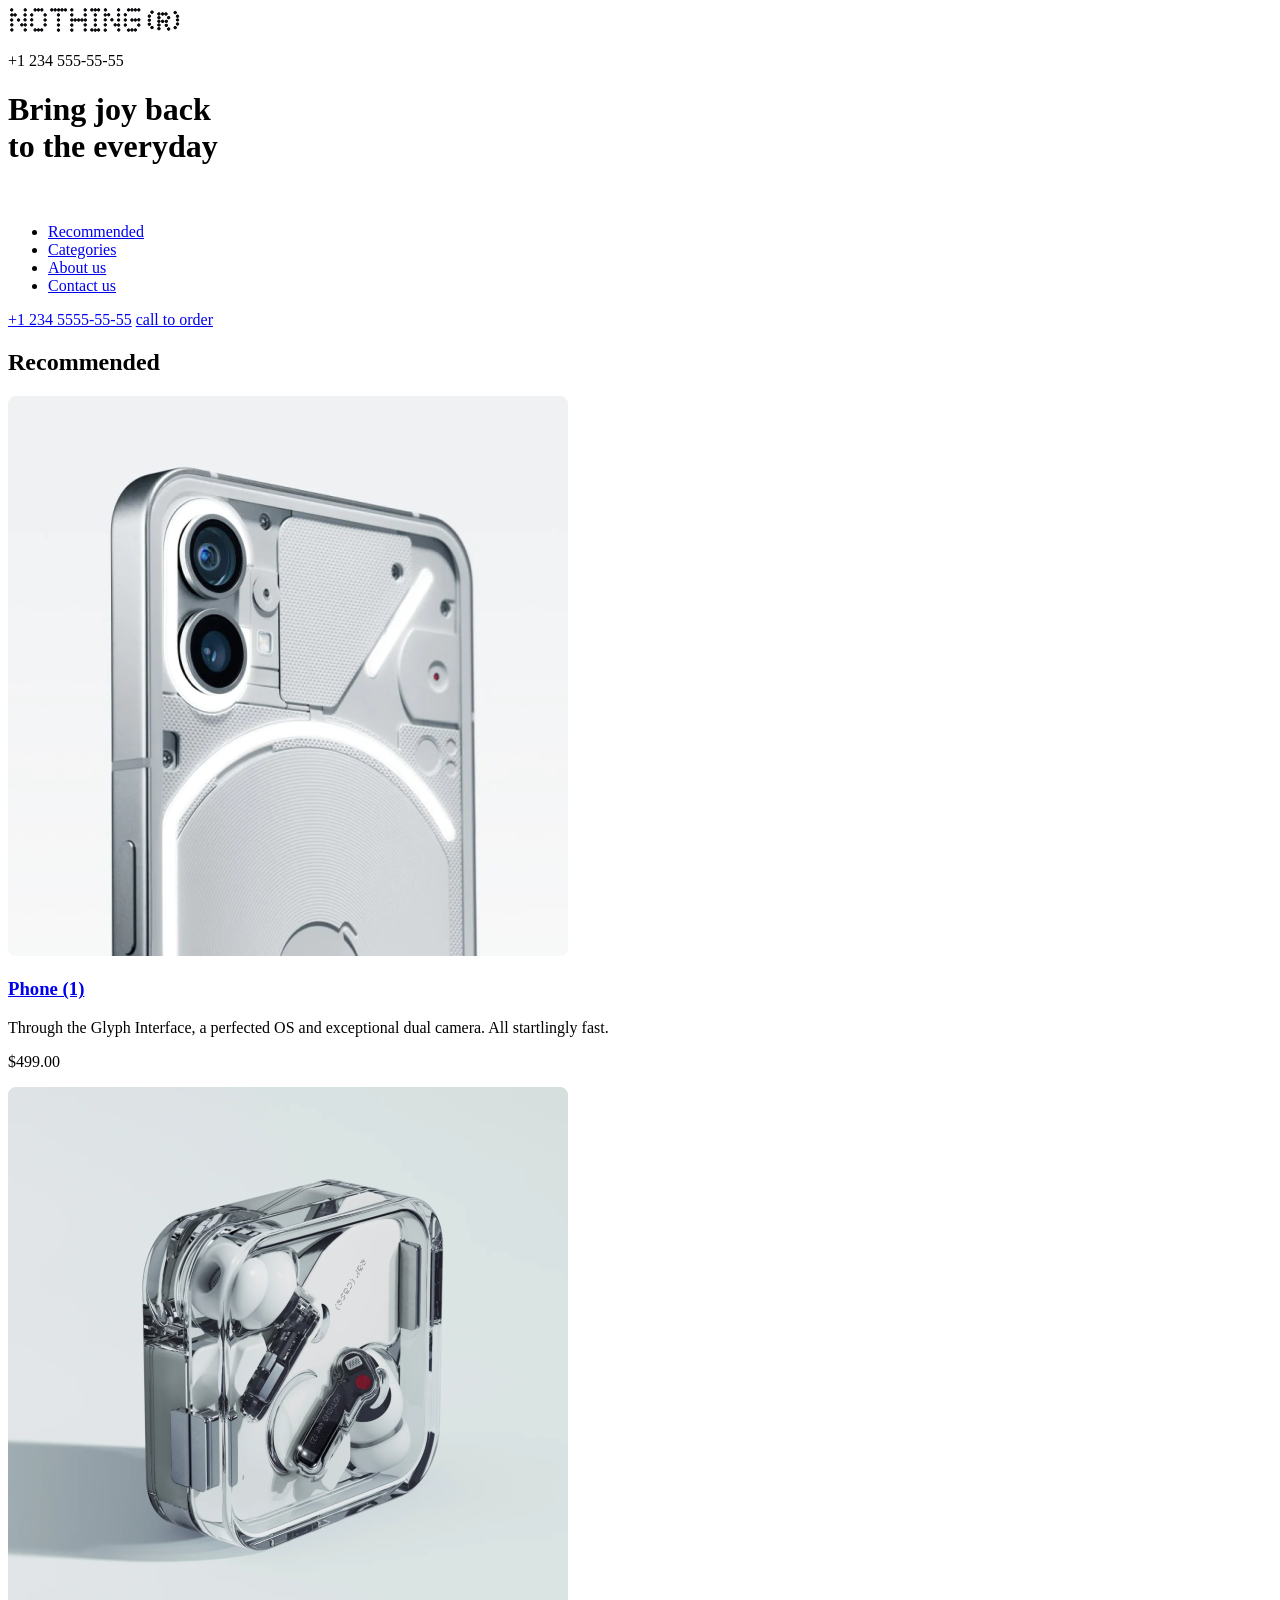
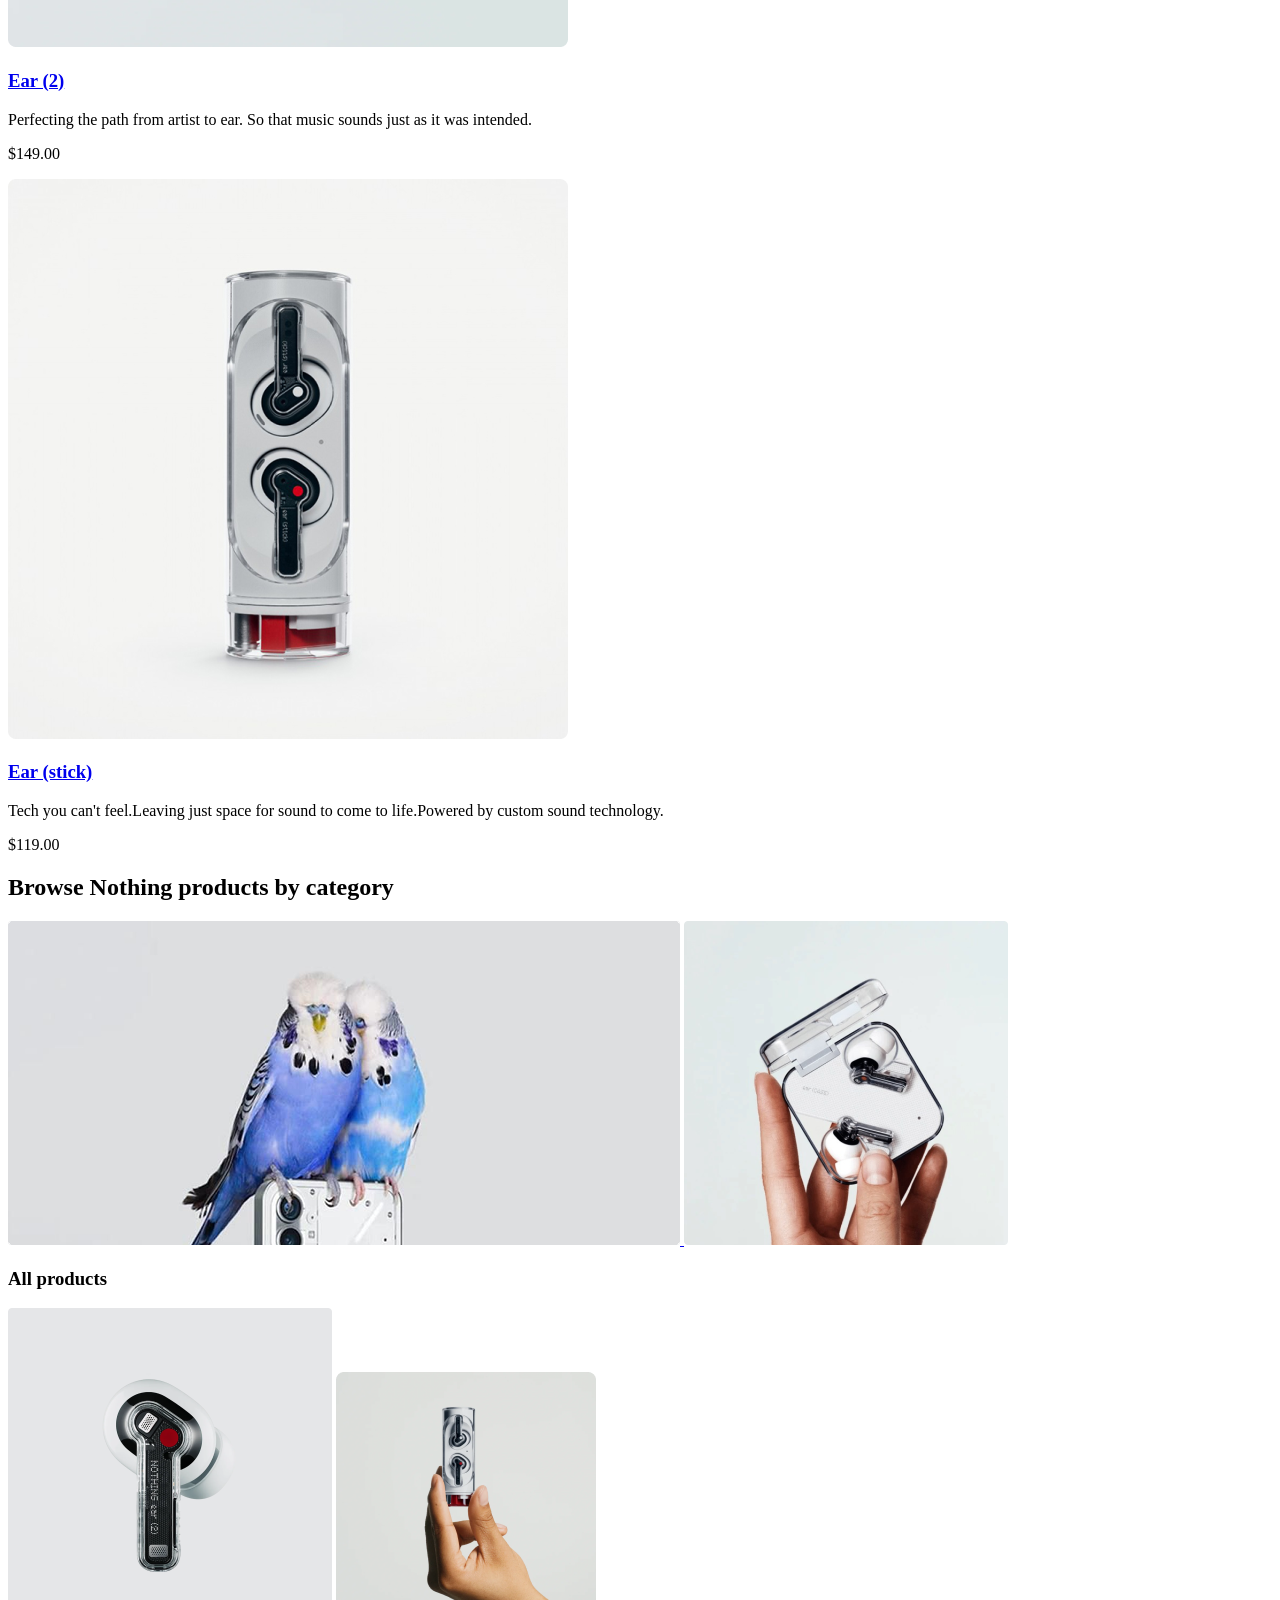
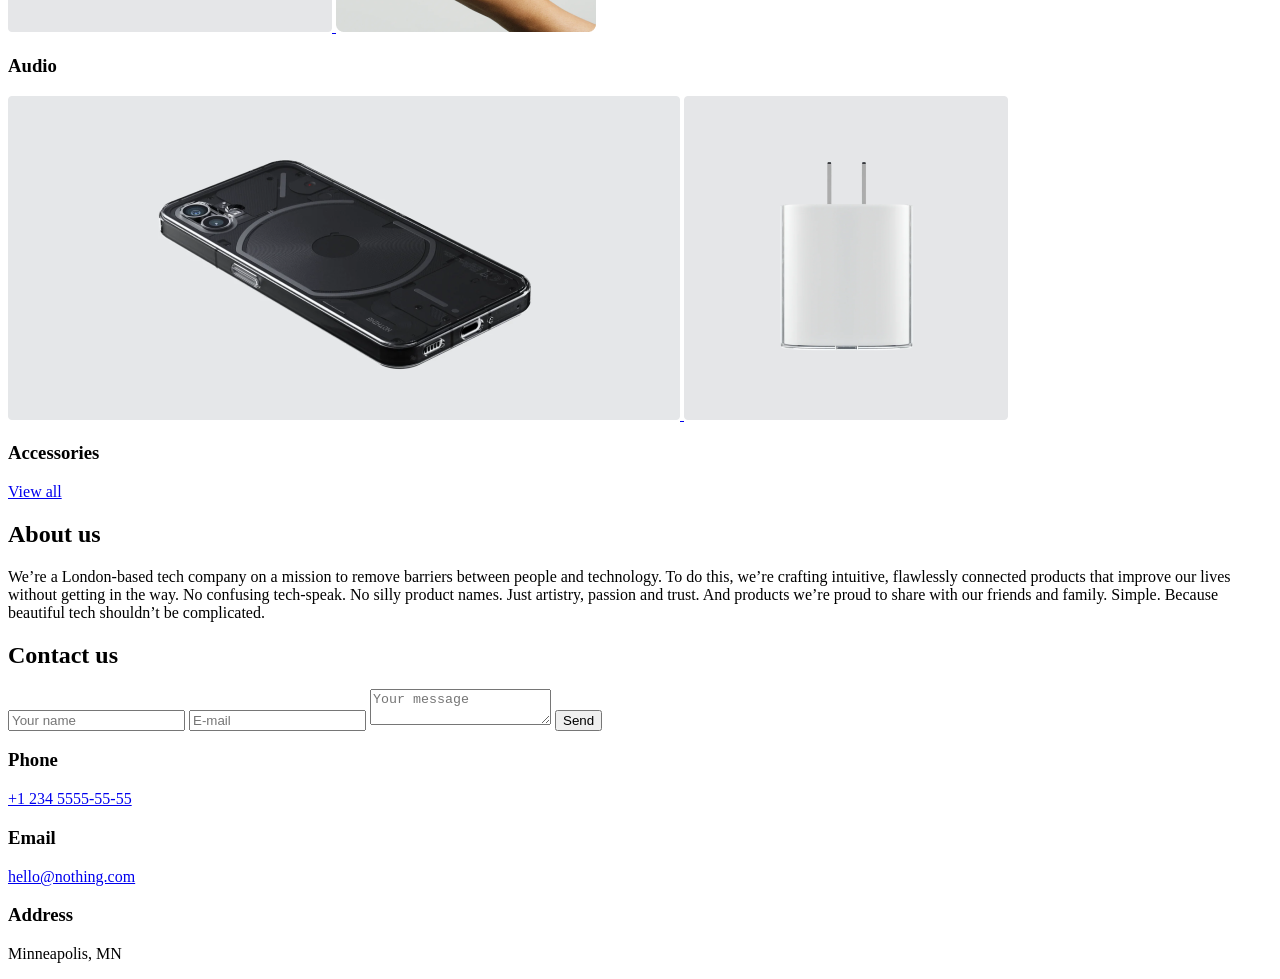
==== src/index.html @ 920467a6 "added task solution" ====
<!doctype html>
<html lang="en" class="page">
  <head>
    <meta charset="UTF-8" />
    <meta name="viewport" content="width=device-width, initial-scale=1.0" />
    <title>Nothing</title>

    <link rel="shortcut icon" href="./images/icons/favicon-nothing.png" type="image/x-icon" />
    <link rel="preconnect" href="https://fonts.googleapis.com" />
    <link rel="preconnect" href="https://fonts.gstatic.com" />
    <link href="https://fonts.googleapis.com/css2?family=Space+Grotesk:wght@700&family=Space+Mono&display=swap" rel="stylesheet" />

    <link rel="stylesheet" href="./styles/style.scss" />
    <script src="scripts/main.js" defer></script>
  </head>

  <body class="page__body">
    <!-- HEADER -->
    <header class="header">
      <div class="container">
        <div class="header__content">
          <div class="top-bar">
            <a href="#" class="top-bar__logo-link">
              <img src="images/image 4.png" alt="Nothing logo" class="top-bar__logo" />
            </a>

            <div class="top-bar__icons">
              <div class="top-bar__wrap">
                <a href="tel:+12345555555" class="top-bar__wrap--icon icon icon--phone"></a>
                <p class="top-bar__wrap--number">+1 234 555-55-55</p>
              </div>
              <a href="#menu" class="icon icon--menu"></a>
            </div>
          </div>

          <div class="header__bottom">
            <h1 class="header__title">
              Bring joy back
              <br />
              to the everyday
            </h1>
          </div>
        </div>
      </div>
    </header>

    <!-- MENU -->
    <aside class="page__menu menu" id="menu">
      <div class="container">
        <div class="top-bar menu__top">
          <a href="#" class="top-bar__logo-link">
            <img class="top-bar__logo" src="./images/icons/logo.svg" alt="Nothing logo" />
          </a>
          <a href="#" class="icon icon--close"></a>
        </div>

        <div class="menu__bottom">
          <nav class="nav menu__nav">
            <ul class="nav__list">
              <li class="nav__item">
                <a href="#recommended" class="nav__link">Recommended</a>
              </li>
              <li class="nav__item">
                <a href="#categories" class="nav__link">Categories</a>
              </li>
              <li class="nav__item">
                <a href="#about-us" class="nav__link">About us</a>
              </li>
              <li class="nav__item">
                <a href="#contacts" class="nav__link">Contact us</a>
              </li>
            </ul>
          </nav>

          <a href="tel:+12345555555" class="menu__phone-number">+1 234 5555-55-55</a>
          <a href="tel:+12345555555" class="menu__call-to-order">call to order</a>
        </div>
      </div>
    </aside>

    <!-- MAIN -->
    <main class="main">
      <div class="container">
        <div class="main__content">

          <!-- RECOMMENDED -->
          <section class="recommended" id="recommended">
            <h2 class="section-title">Recommended</h2>

            <div class="recommended__products">
              <article class="product recommended__product">
                <img src="./images/products/phone.png" alt="Phone (1)" class="product__photo" />
                <h3 class="product__title"><a href="#">Phone (1)</a></h3>
                <p class="product__category">Through the Glyph Interface, a perfected OS and exceptional dual camera.
                  All startlingly fast.
                </p>
                <p class="product__price">$499.00</p>
              </article>

              <article class="product recommended__product">
                <img src="./images/products/ear.png" alt="Ear (2)" class="product__photo" />
                <h3 class="product__title"><a href="#">Ear (2)</a></h3>
                <p class="product__category">Perfecting the path from artist to ear.
                  So that music sounds just as it was intended.
                </p>
                <p class="product__price">$149.00</p>
              </article>

              <article class="product recommended__product">
                <img src="./images/products/ear-stick.png" alt="Ear (stick)" class="product__photo" />
                <h3 class="product__title"><a href="#">Ear (stick)</a></h3>
                <p class="product__category">Tech you can't feel.Leaving just
                  space for sound to come to life.Powered by custom sound technology.
                </p>
                <p class="product__price">$119.00</p>
              </article>
            </div>
          </section>

          <!-- CATEGORIES -->
          <section class="categories" id="categories">
            <h2 class="section-title">Browse Nothing products by category</h2>

            <div class="categories__wrapper">
              <article class="category">
                <div class="category__photos">
                  <a href="#" class="category__link category__link--wide">
                    <img src="./images/pictured-categories/Image (1).png" alt="All products" class="category__photo" />
                  </a>
                  <a href="#" class="category__link category__link--square">
                    <img src="./images/pictured-categories/all-2.png" alt="All products" class="category__photo" />
                  </a>
                </div>
                <h3 class="category__title">All products</h3>
              </article>

              <article class="category">
                <div class="category__photos">
                  <a href="#" class="category__link category__link--wide">
                    <img src="./images/pictured-categories/audio-1.png" alt="Audio" class="category__photo" />
                  </a>
                  <a href="#" class="category__link category__link--square">
                    <img src="./images/pictured-categories/audio-2-square.png" alt="Audio" class="category__photo" />
                  </a>
                </div>
                <h3 class="category__title">Audio</h3>
              </article>

              <article class="category">
                <div class="category__photos">
                  <a href="#" class="category__link category__link--wide">
                    <img src="./images/pictured-categories/accessories-1.png" alt="Accessories" class="category__photo" />
                  </a>
                  <a href="#" class="category__link category__link--square">
                    <img src="./images/pictured-categories/accessories-2.png" alt="Accessories" class="category__photo" />
                  </a>
                </div>
                <h3 class="category__title">Accessories</h3>
              </article>
            </div>

            <div class="categories__button-wrap">
              <a href="#" class="button categories__button">View all</a>
            </div>

          </section>

        </div>
      </div>
    </main>

    <!-- FOOTER -->
    <footer class="footer">
      <div class="footer__image"></div>

      <div class="footer__content">
        <section class="about-us" id="about-us">
          <h2 class="section-title">About us</h2>
          <p class="about-us__description">
            We’re a London-based tech company on a mission to remove barriers between people and technology.

To do this, we’re crafting intuitive, flawlessly connected products that improve our lives without getting in the way.
No confusing tech-speak. No silly product names. Just artistry, passion and trust. And products we’re proud to share with our friends and family. Simple.

Because beautiful tech shouldn’t be complicated.
          </p>
        </section>

        <section class="contacts" id="contacts">
          <h2 class="section-title">Contact us</h2>

          <div class="contact-us__gridWrapper">
            <form
              class="contact-us__input-form"
              onsubmit="this.reset(); return false;"
            >
              <input type="text" placeholder="Your name" required />
              <input type="email" placeholder="E-mail" required />
              <textarea placeholder="Your message" required></textarea>
              <button class="button">Send</button>
            </form>

            <div class="contact-us__contacts">
              <div>
                <h3>Phone</h3>
                <a href="tel:+12345555555">+1 234 5555-55-55</a>
              </div>
              <div>
                <h3>Email</h3>
                <a href="mailto:hello@nothing.com">hello@nothing.com</a>
              </div>
              <div>
                <h3>Address</h3>
                <p>Minneapolis, MN</p>
              </div>
            </div>
          </div>
        </section>
      </div>
    </footer>
  </body>
</html>
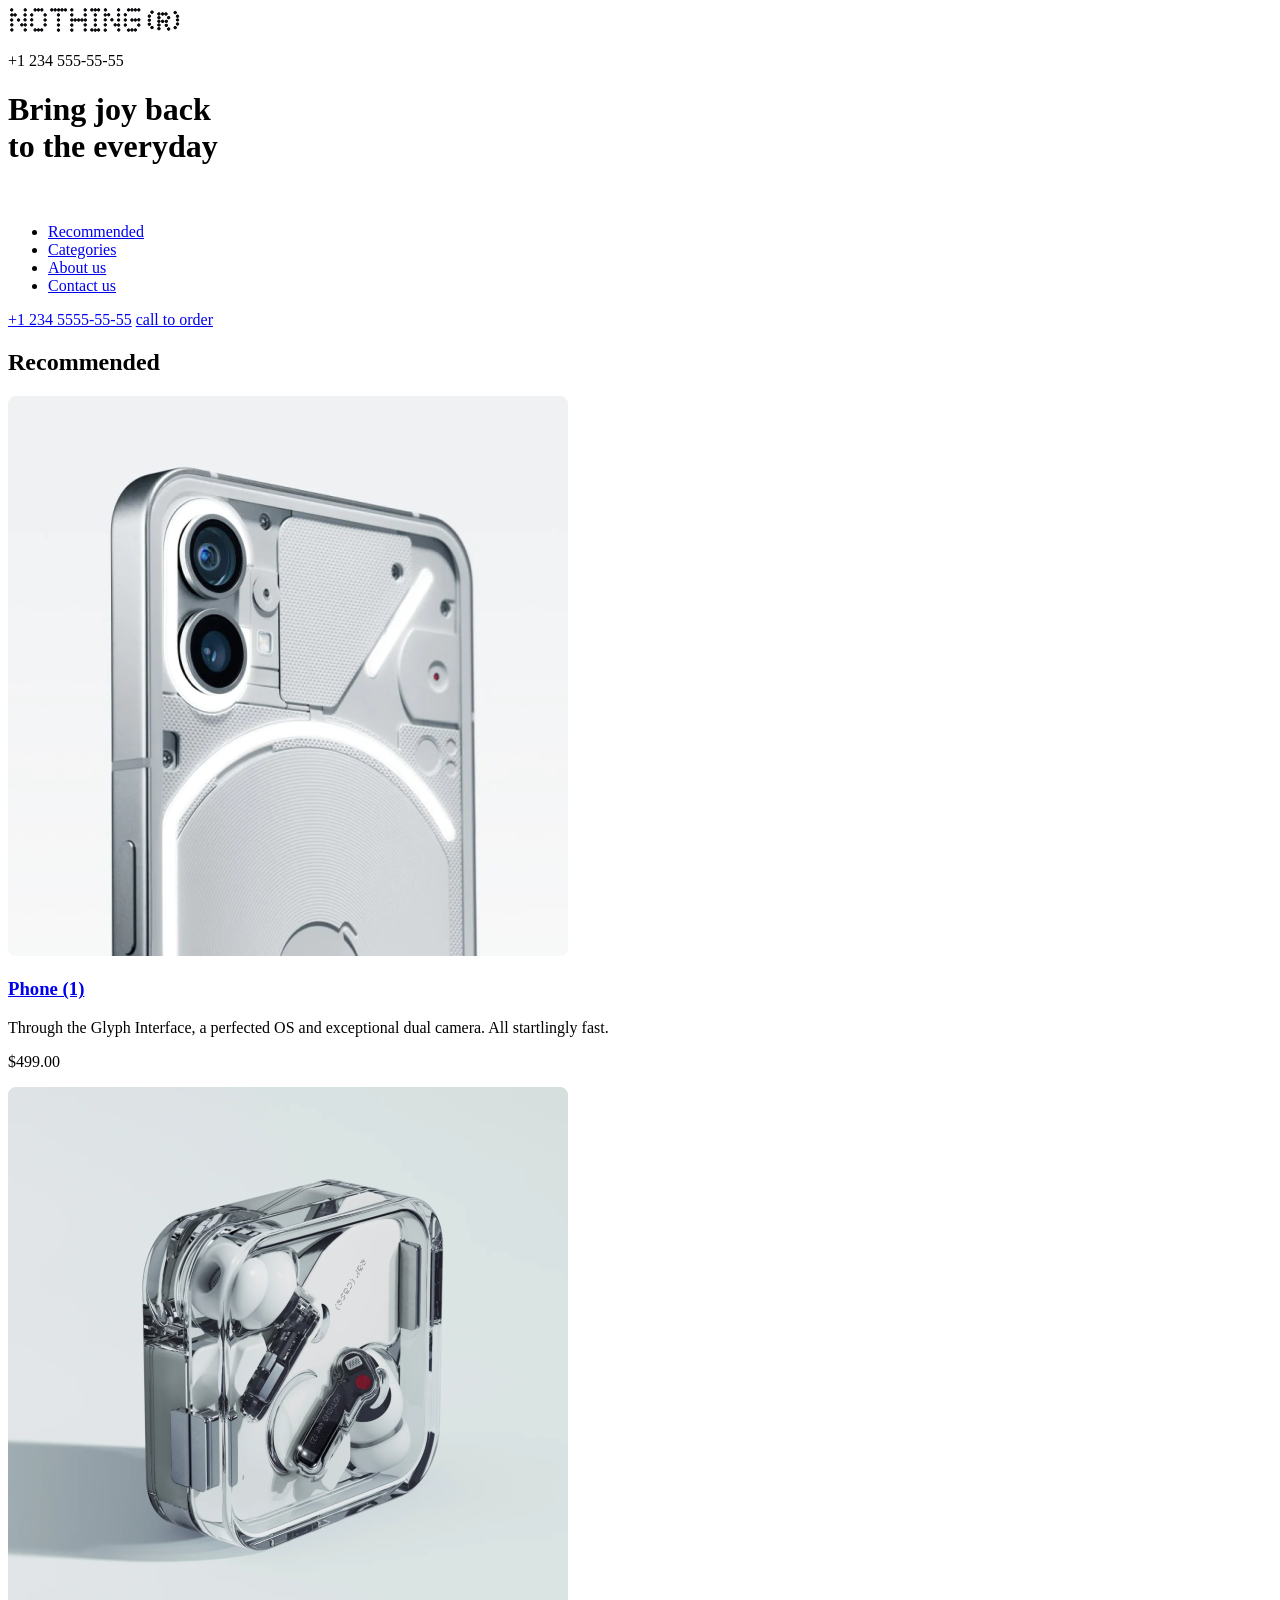
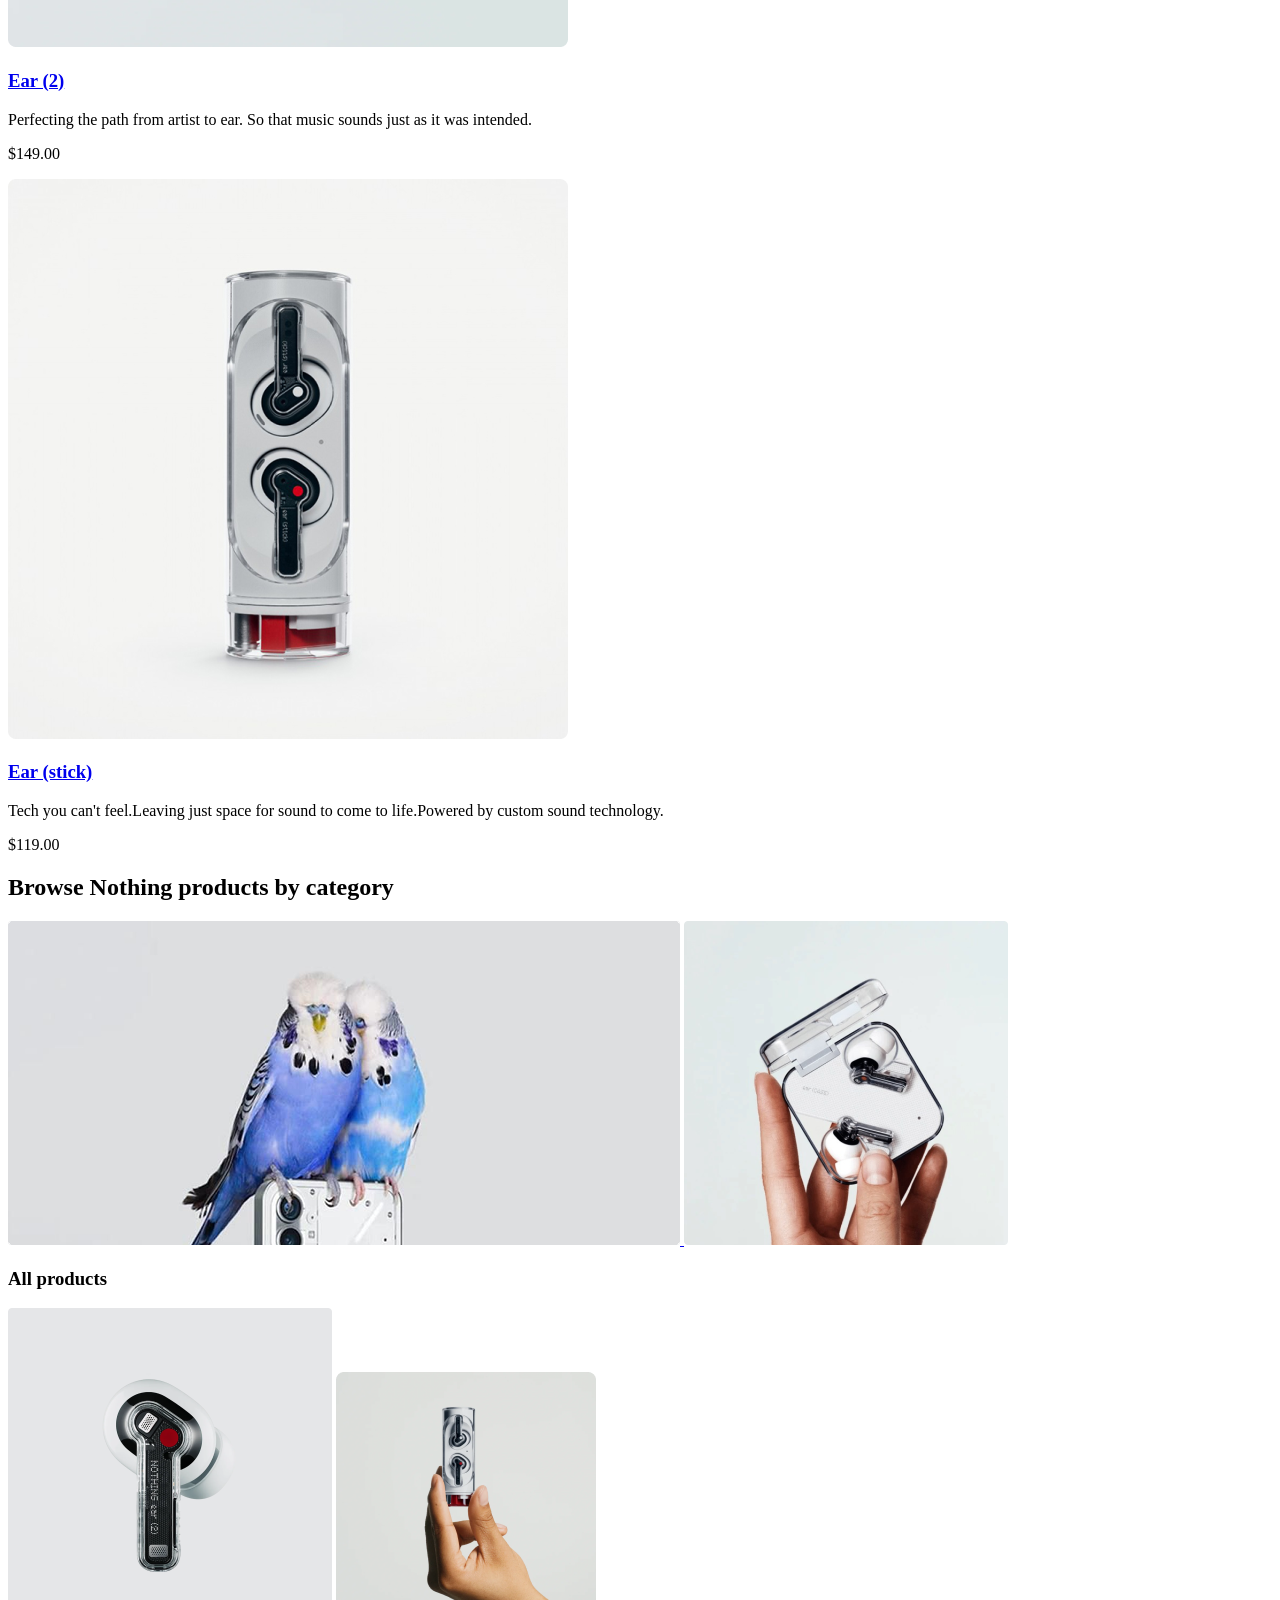
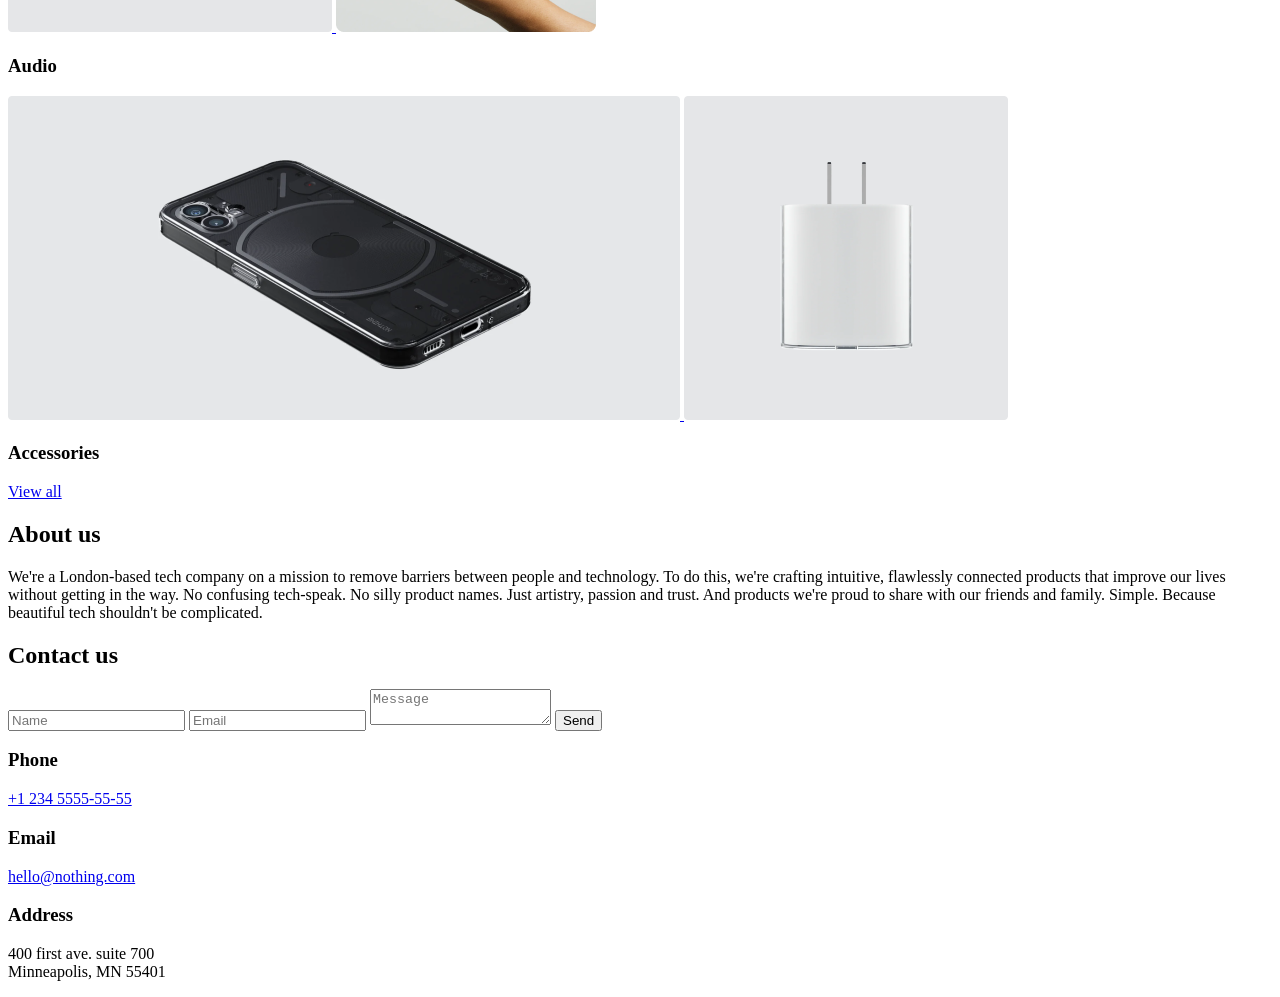
==== commit 983410ae: "added task solution" ====
--- a/src/index.html
+++ b/src/index.html
@@ -162,7 +162,6 @@
             <div class="categories__button-wrap">
               <a href="#" class="button categories__button">View all</a>
             </div>
-
           </section>
 
         </div>
@@ -177,12 +176,12 @@
         <section class="about-us" id="about-us">
           <h2 class="section-title">About us</h2>
           <p class="about-us__description">
-            We’re a London-based tech company on a mission to remove barriers between people and technology.
-
-To do this, we’re crafting intuitive, flawlessly connected products that improve our lives without getting in the way.
-No confusing tech-speak. No silly product names. Just artistry, passion and trust. And products we’re proud to share with our friends and family. Simple.
-
-Because beautiful tech shouldn’t be complicated.
+            We're a London-based tech company on a mission to remove barriers between people and technology.
+
+            To do this, we're crafting intuitive, flawlessly connected products that improve our lives without getting in the way.
+            No confusing tech-speak. No silly product names. Just artistry, passion and trust. And products we're proud to share with our friends and family. Simple.
+
+            Because beautiful tech shouldn't be complicated.
           </p>
         </section>
 
@@ -194,9 +193,9 @@
               class="contact-us__input-form"
               onsubmit="this.reset(); return false;"
             >
-              <input type="text" placeholder="Your name" required />
-              <input type="email" placeholder="E-mail" required />
-              <textarea placeholder="Your message" required></textarea>
+              <input type="text" placeholder="Name" required />
+              <input type="email" placeholder="Email" required />
+              <textarea placeholder="Message" required></textarea>
               <button class="button">Send</button>
             </form>
 
@@ -211,7 +210,7 @@
               </div>
               <div>
                 <h3>Address</h3>
-                <p>Minneapolis, MN</p>
+                <p>400 first ave. suite 700<br />Minneapolis, MN 55401</p>
               </div>
             </div>
           </div>
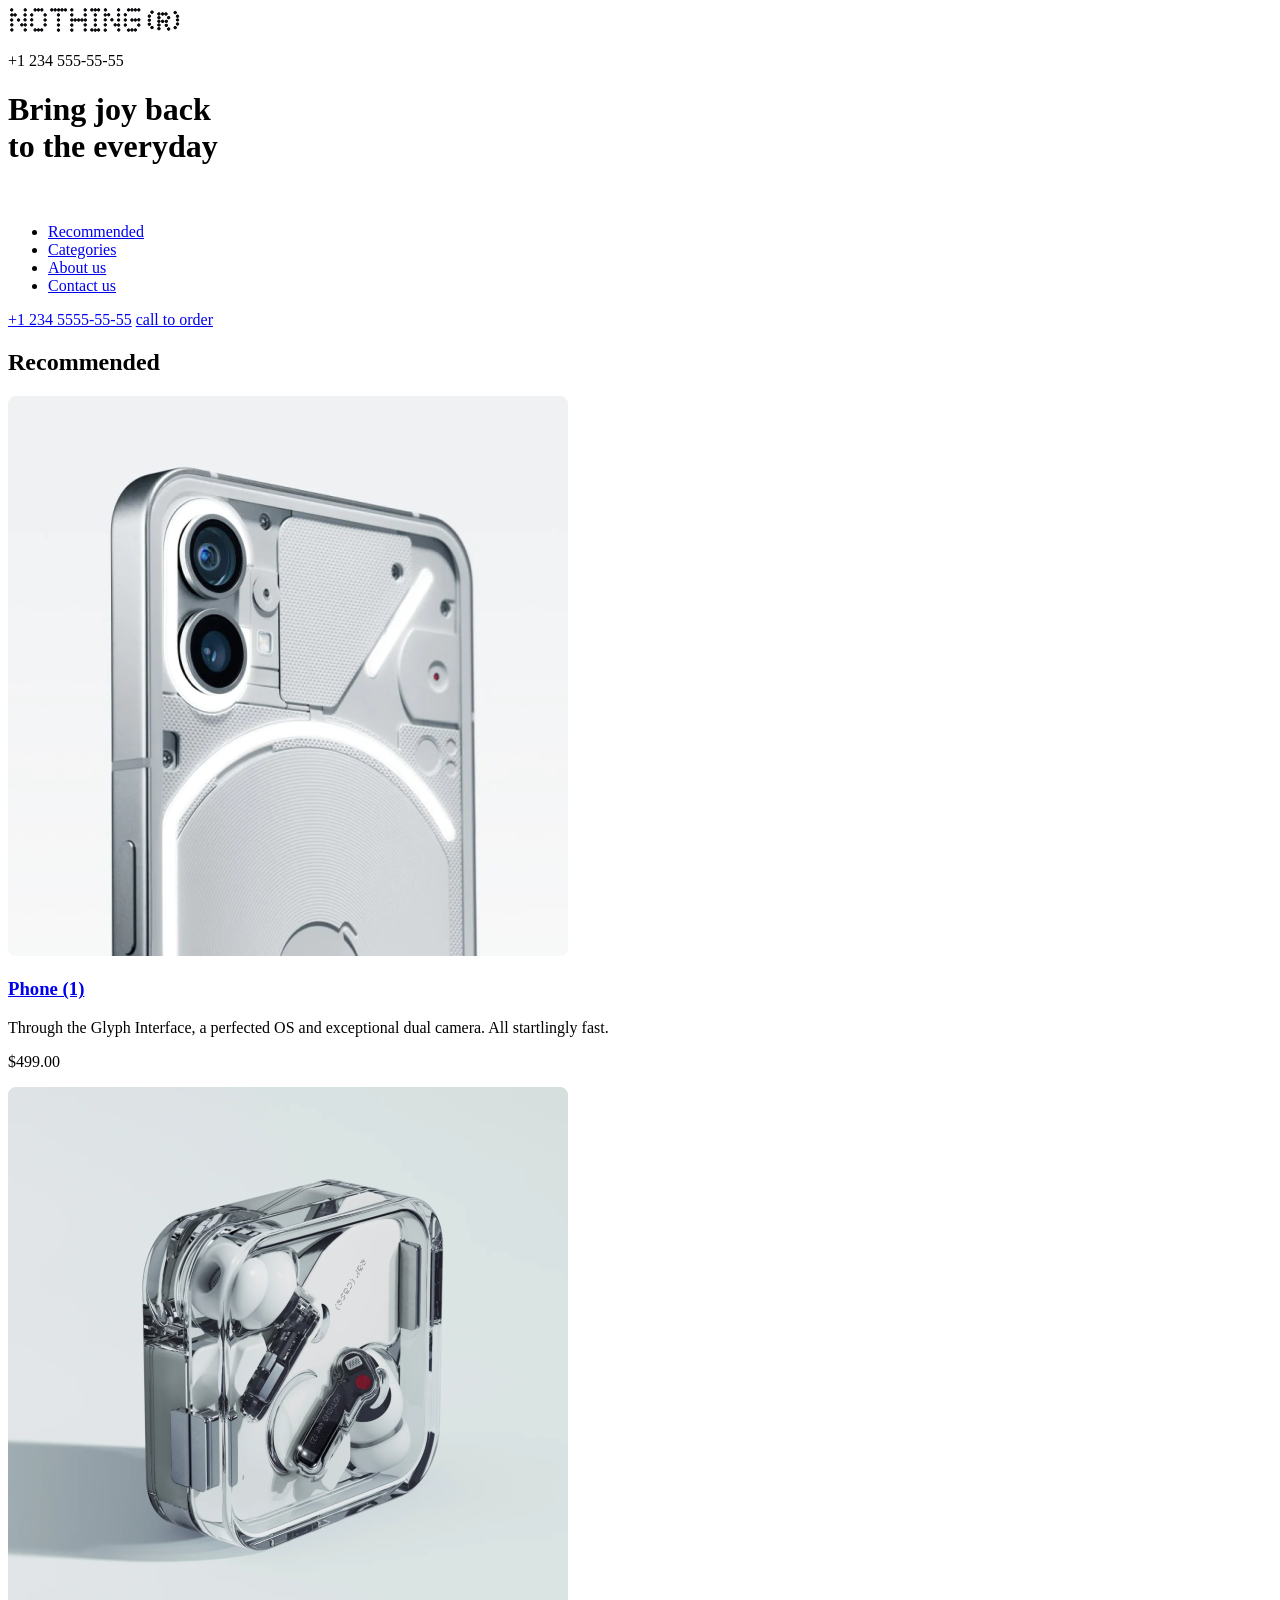
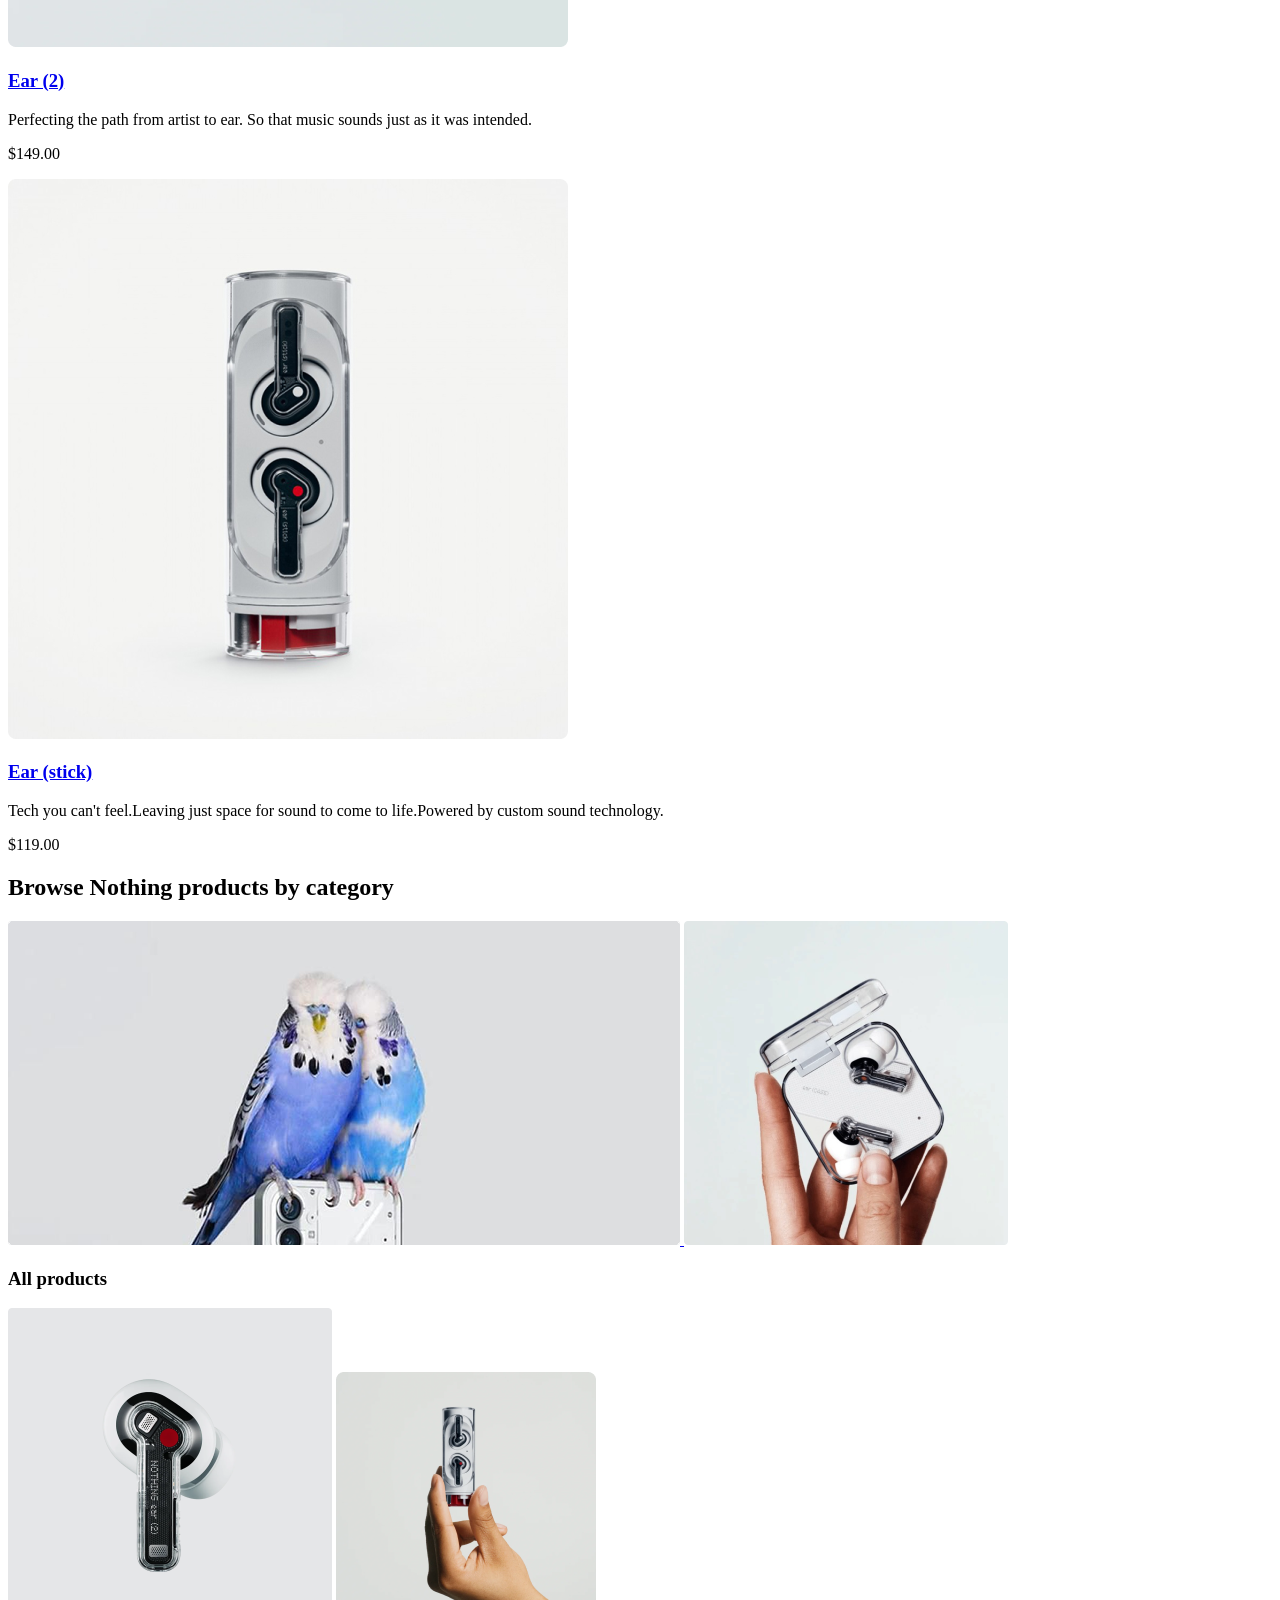
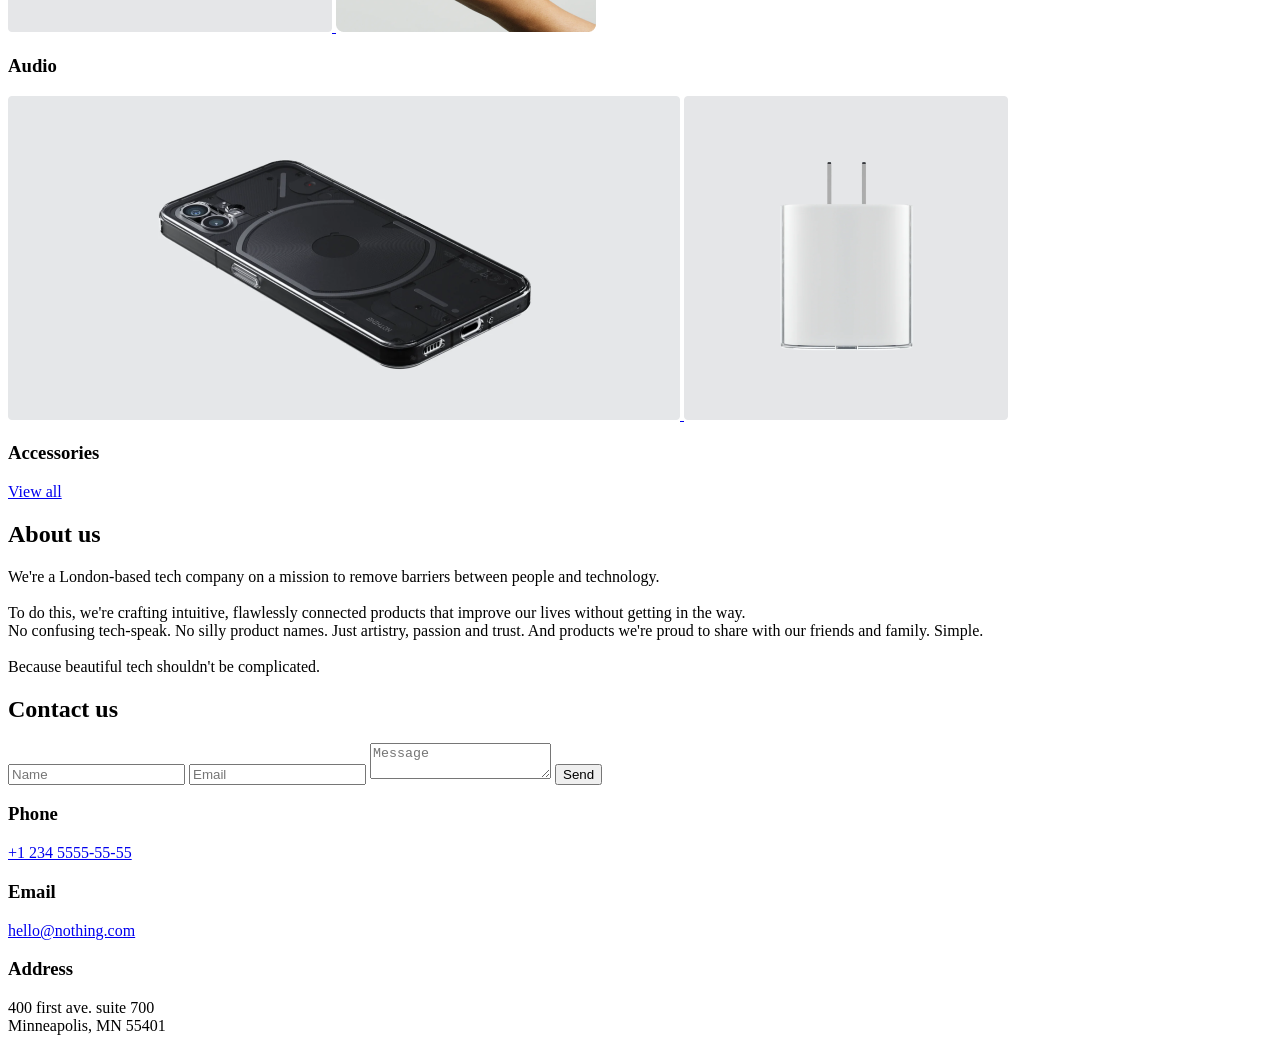
==== commit 69467a03: "added task solution" ====
--- a/src/index.html
+++ b/src/index.html
@@ -177,10 +177,11 @@
           <h2 class="section-title">About us</h2>
           <p class="about-us__description">
             We're a London-based tech company on a mission to remove barriers between people and technology.
-
+            <br /><br />
             To do this, we're crafting intuitive, flawlessly connected products that improve our lives without getting in the way.
+            <br />
             No confusing tech-speak. No silly product names. Just artistry, passion and trust. And products we're proud to share with our friends and family. Simple.
-
+            <br /><br />
             Because beautiful tech shouldn't be complicated.
           </p>
         </section>
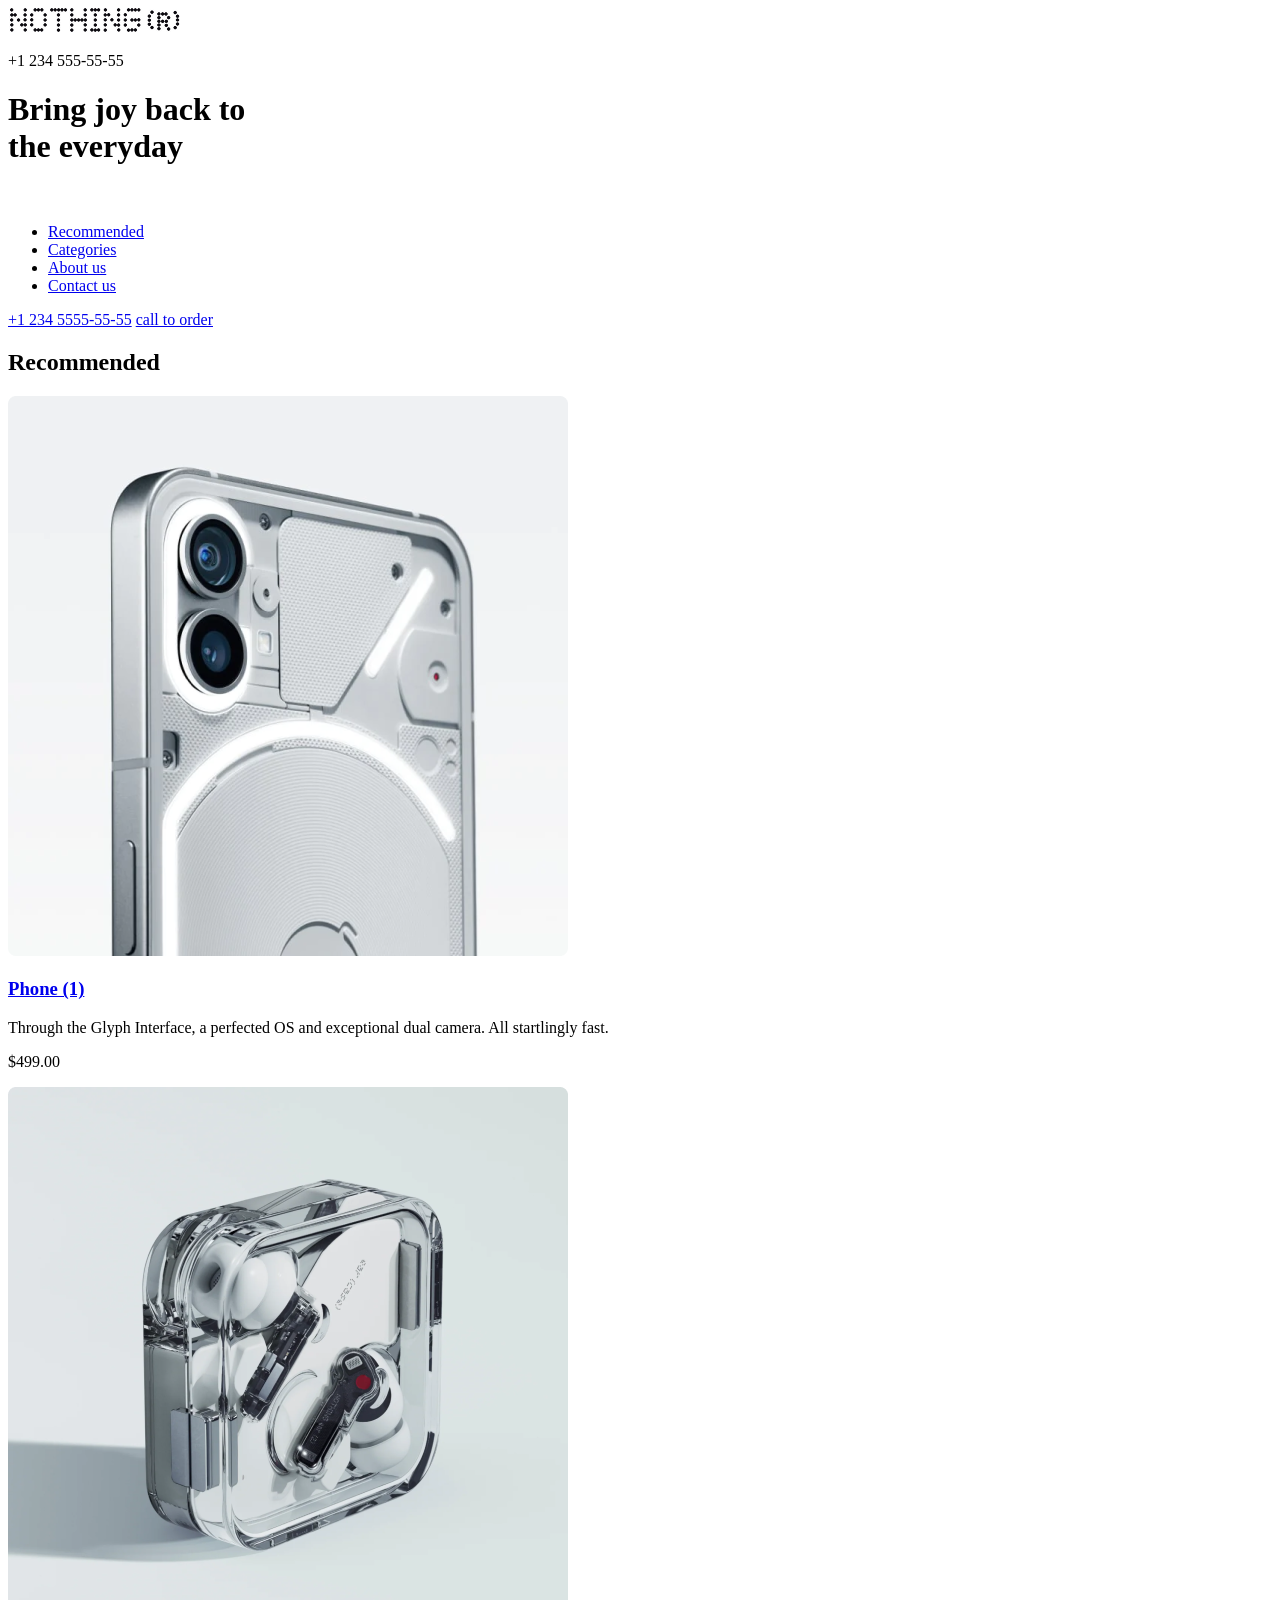
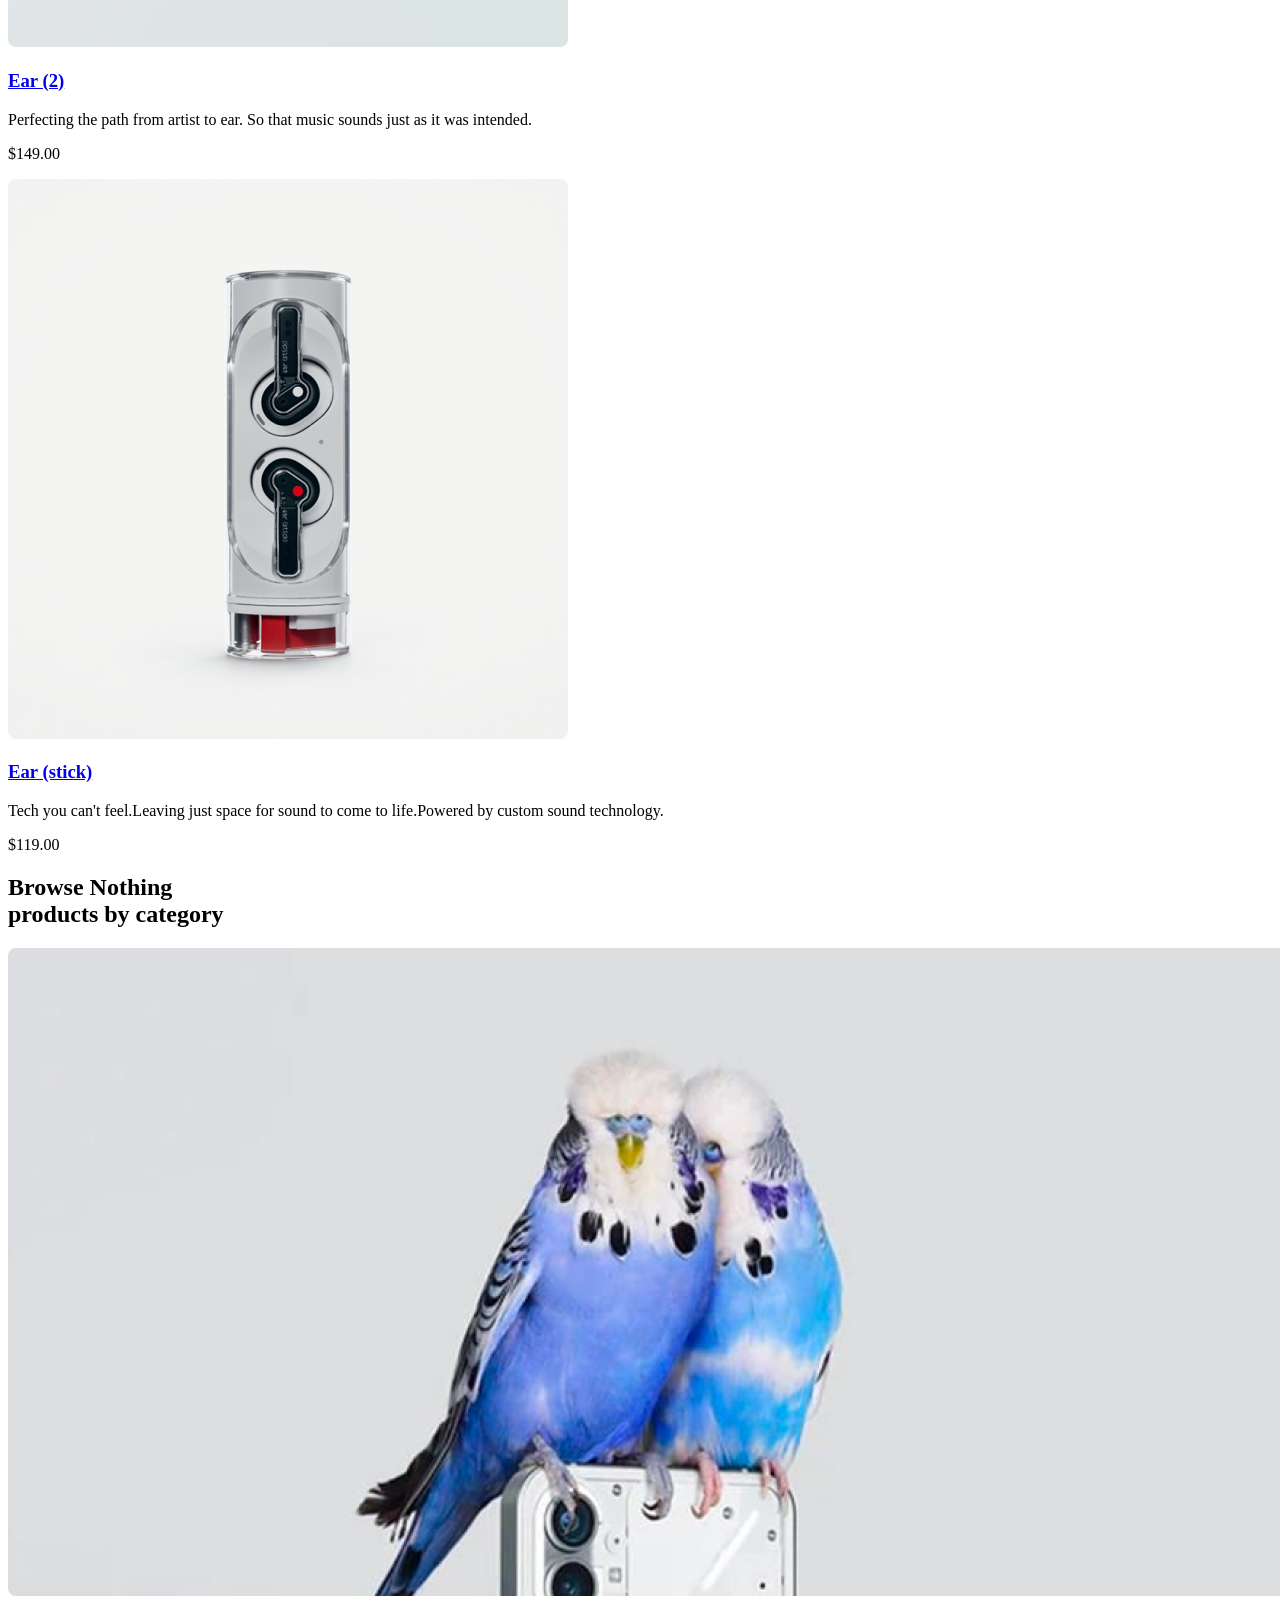
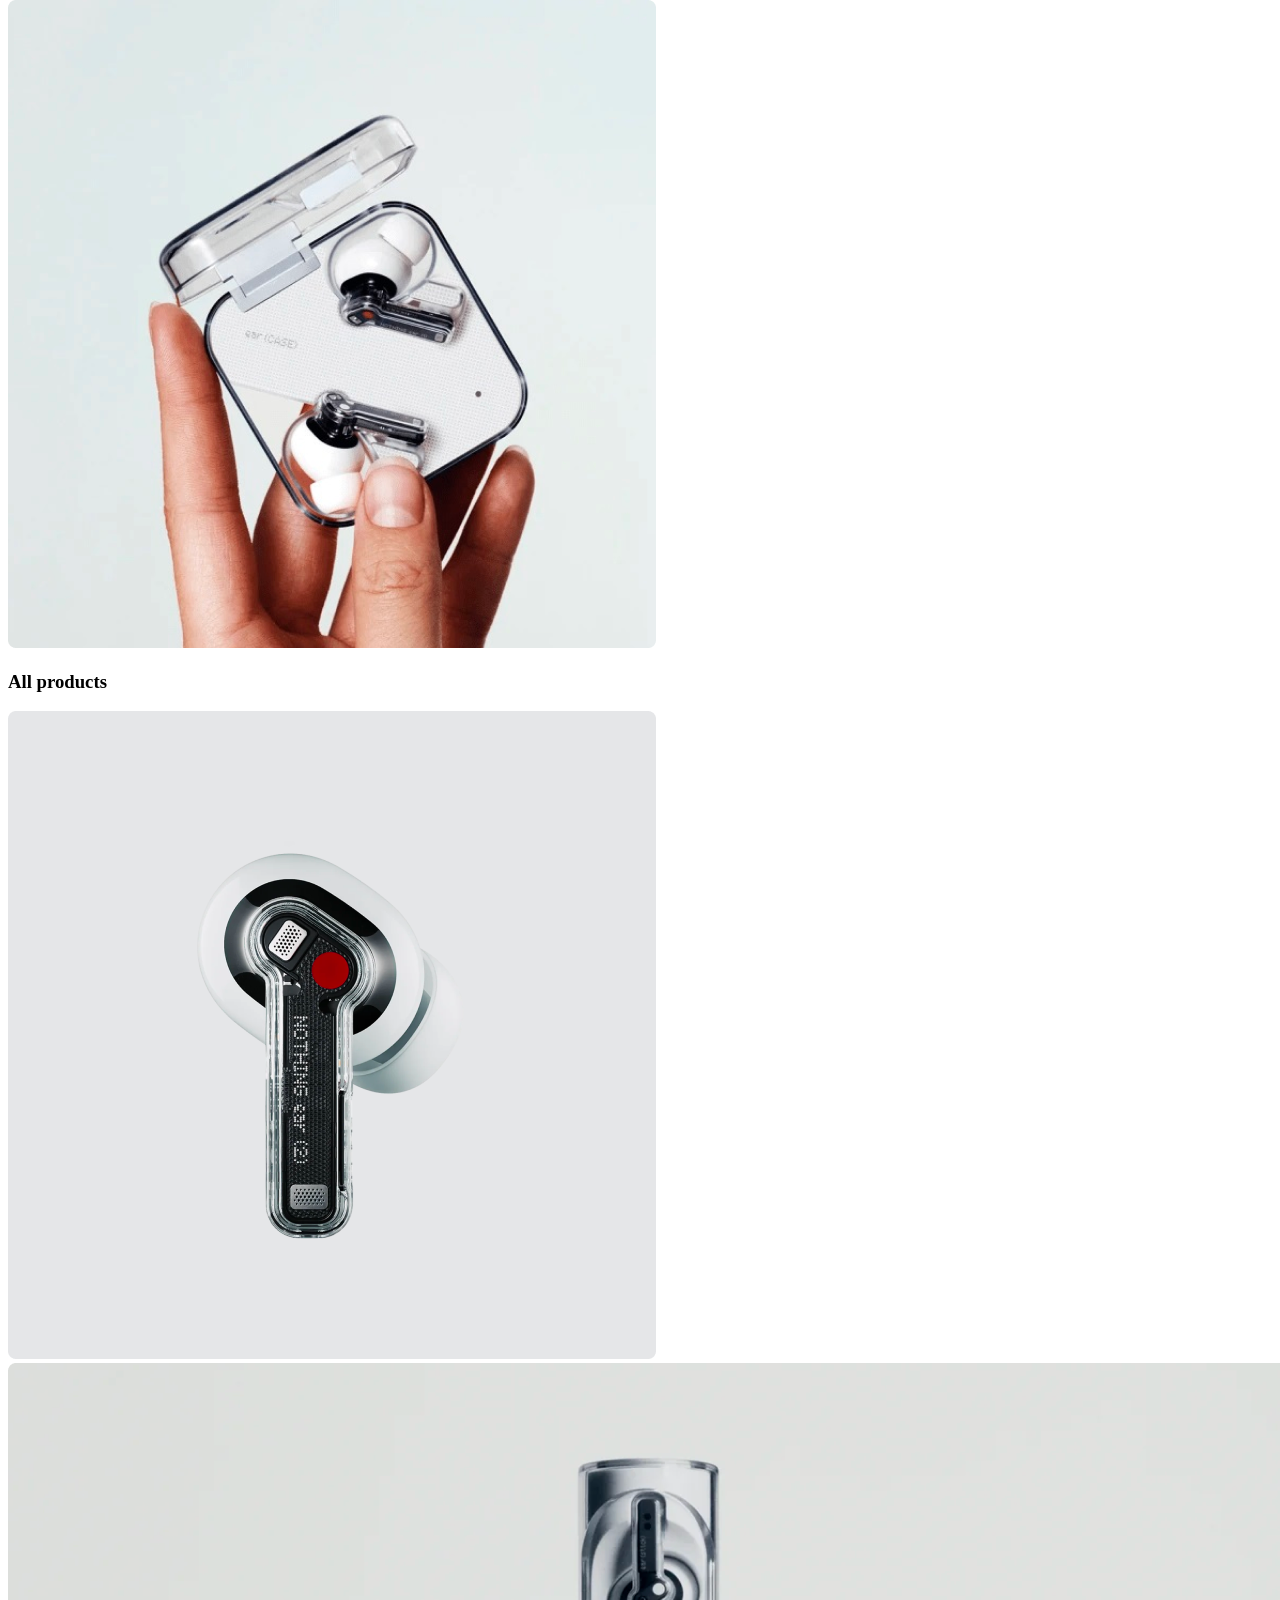
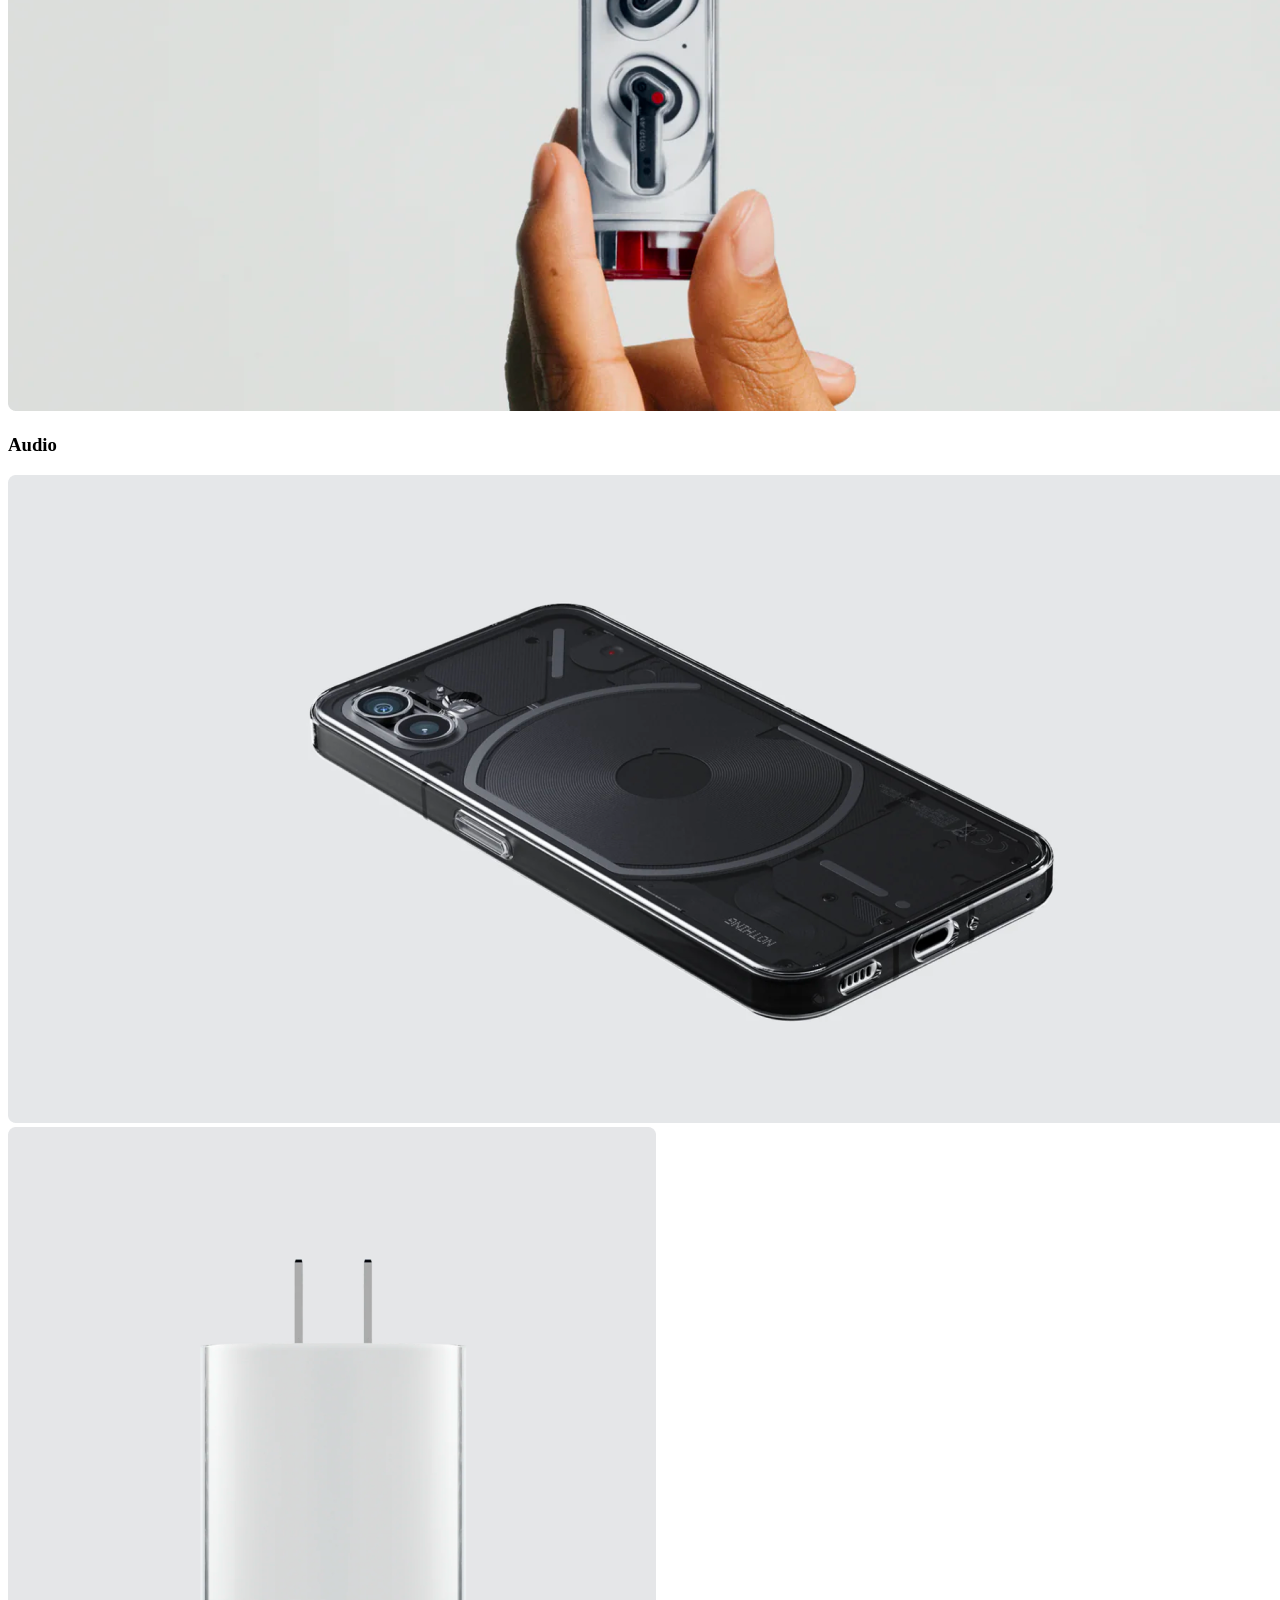
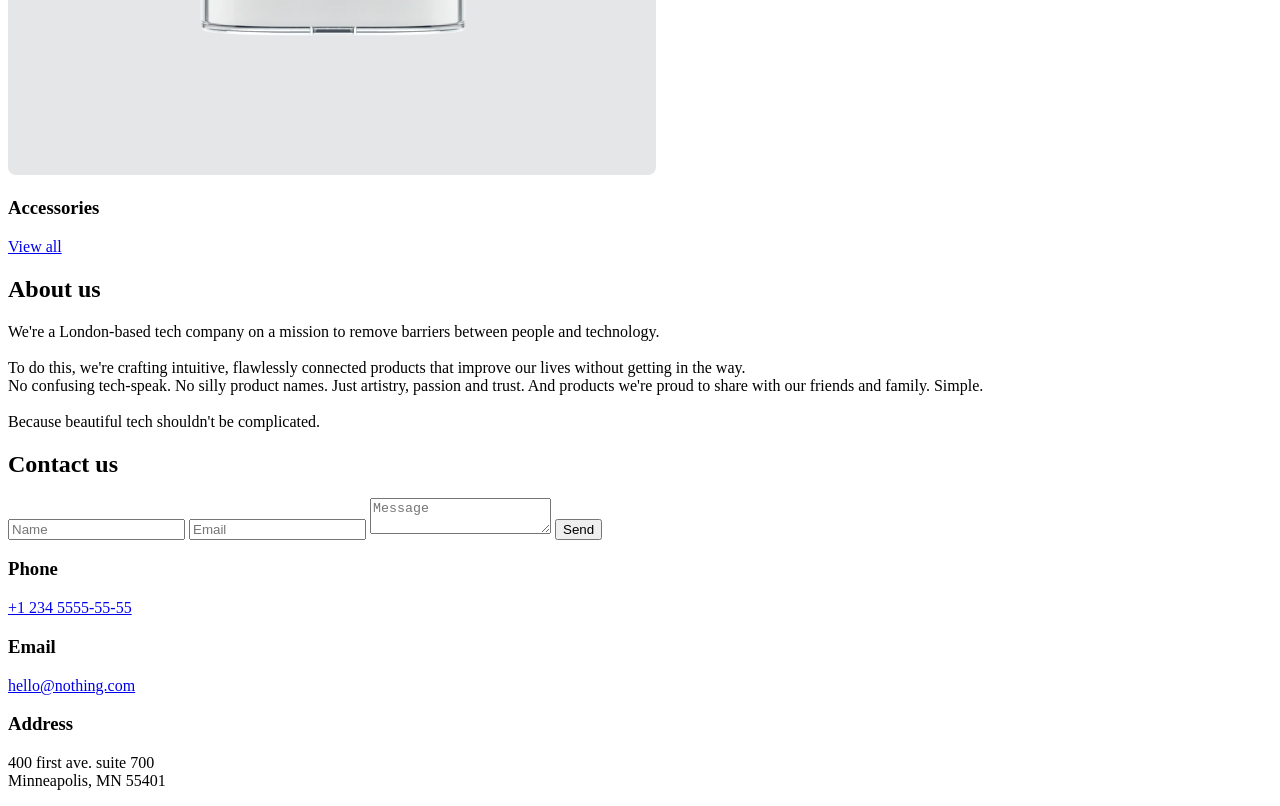
==== commit 4b32b4ae: "added task solution" ====
--- a/src/index.html
+++ b/src/index.html
@@ -35,9 +35,9 @@
 
           <div class="header__bottom">
             <h1 class="header__title">
-              Bring joy back
+              Bring joy back to
               <br />
-              to the everyday
+             the everyday
             </h1>
           </div>
         </div>
@@ -119,16 +119,16 @@
 
           <!-- CATEGORIES -->
           <section class="categories" id="categories">
-            <h2 class="section-title">Browse Nothing products by category</h2>
+            <h2 class="section-title">Browse Nothing <br/> products by category</h2>
 
             <div class="categories__wrapper">
               <article class="category">
                 <div class="category__photos">
                   <a href="#" class="category__link category__link--wide">
-                    <img src="./images/pictured-categories/Image (1).png" alt="All products" class="category__photo" />
+                    <img src="./images/pictured-categories/ca74aa7ea1c1e7e2c40319ee509f14b6b2d6cc15.png" alt="All products" class="category__photo" />
                   </a>
                   <a href="#" class="category__link category__link--square">
-                    <img src="./images/pictured-categories/all-2.png" alt="All products" class="category__photo" />
+                    <img src="./images/pictured-categories/1db22bb268240f1aeb7bb925193192bfa5df5d89.png" alt="All products" class="category__photo" />
                   </a>
                 </div>
                 <h3 class="category__title">All products</h3>
@@ -137,10 +137,10 @@
               <article class="category">
                 <div class="category__photos">
                   <a href="#" class="category__link category__link--wide">
-                    <img src="./images/pictured-categories/audio-1.png" alt="Audio" class="category__photo" />
+                    <img src="./images/pictured-categories/5571ac939838de835786f4db2703c42170c0e5bd.png" alt="Audio" class="category__photo" />
                   </a>
                   <a href="#" class="category__link category__link--square">
-                    <img src="./images/pictured-categories/audio-2-square.png" alt="Audio" class="category__photo" />
+                    <img src="./images/pictured-categories/cf5456fee027dca3a171f706f6ed9d6070e30dea.png" alt="Audio" class="category__photo" />
                   </a>
                 </div>
                 <h3 class="category__title">Audio</h3>
@@ -149,10 +149,10 @@
               <article class="category">
                 <div class="category__photos">
                   <a href="#" class="category__link category__link--wide">
-                    <img src="./images/pictured-categories/accessories-1.png" alt="Accessories" class="category__photo" />
+                    <img src="./images/pictured-categories/7b912b4730686e21994c057c426b994c3fcc1f94.png" alt="Accessories" class="category__photo" />
                   </a>
                   <a href="#" class="category__link category__link--square">
-                    <img src="./images/pictured-categories/accessories-2.png" alt="Accessories" class="category__photo" />
+                    <img src="./images/pictured-categories/ac906e3315aec494d61c506d9db0d86cdb2afc64.png" alt="Accessories" class="category__photo" />
                   </a>
                 </div>
                 <h3 class="category__title">Accessories</h3>
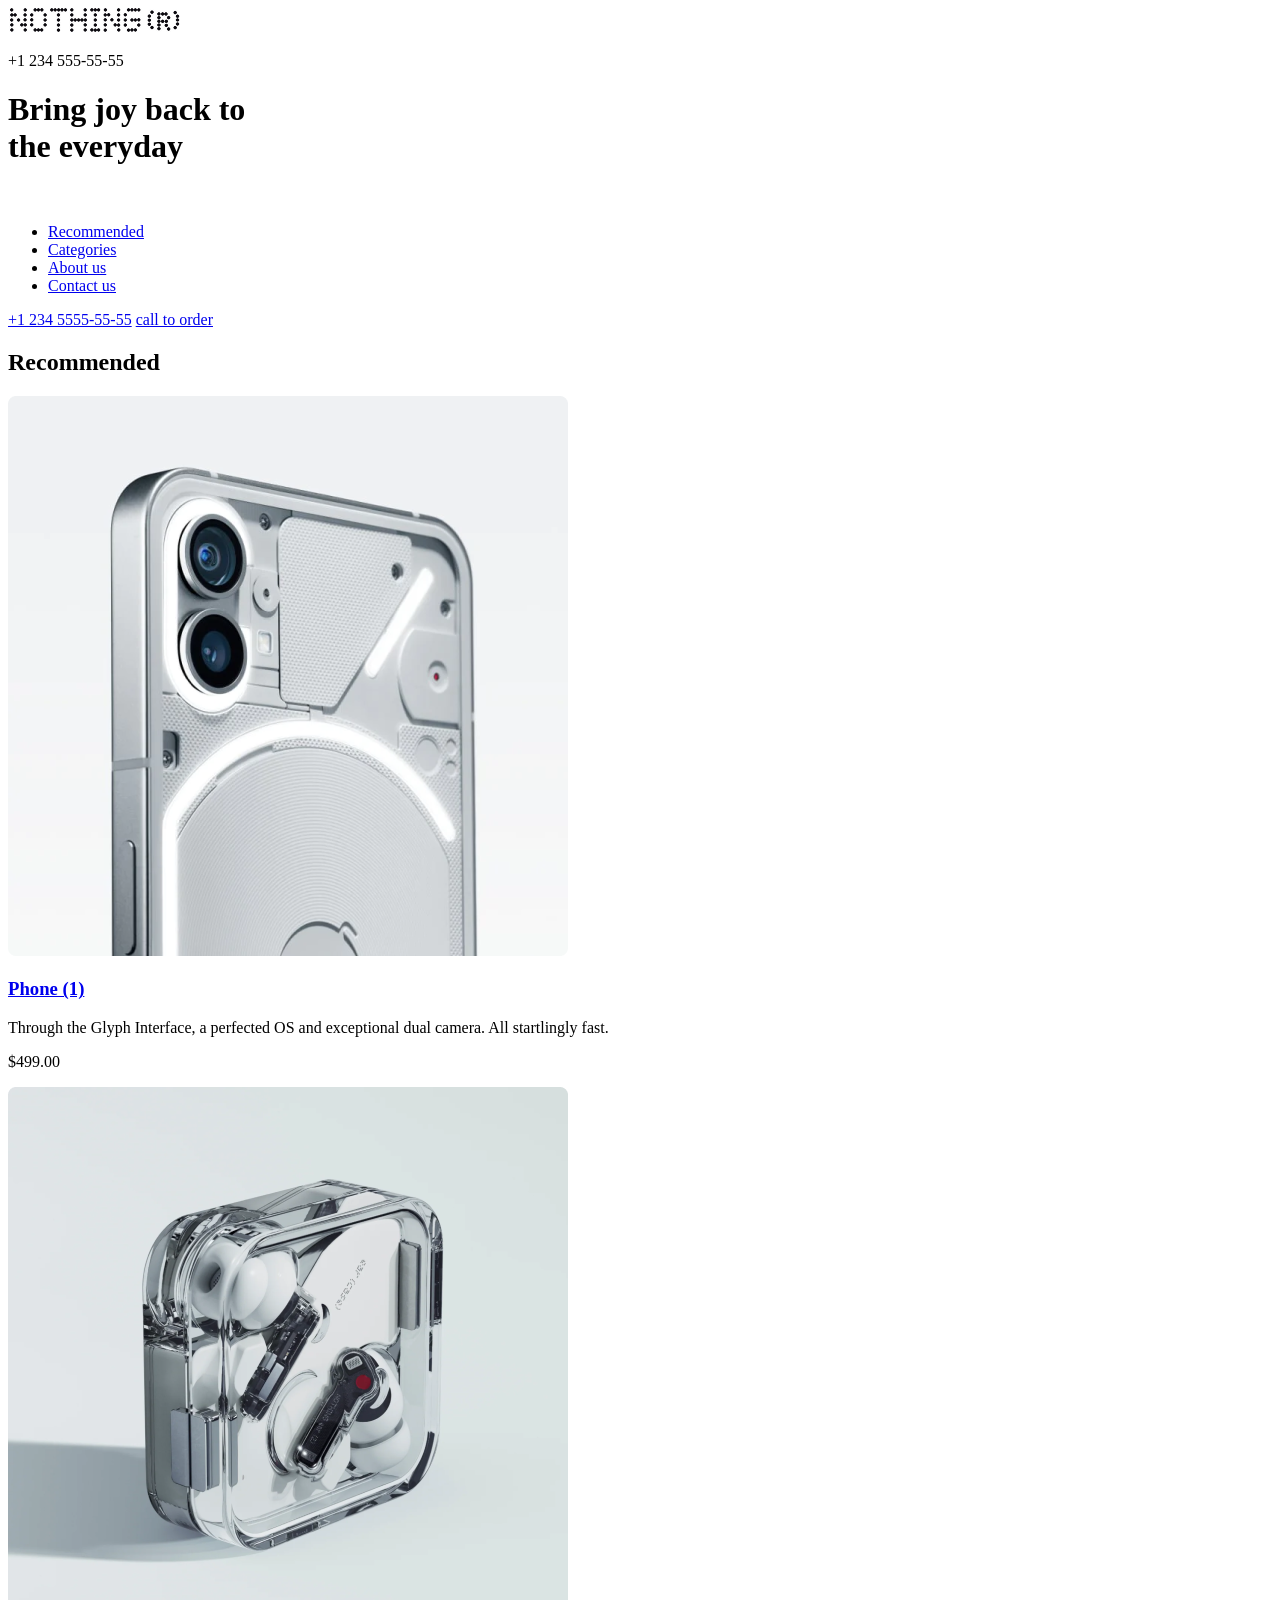
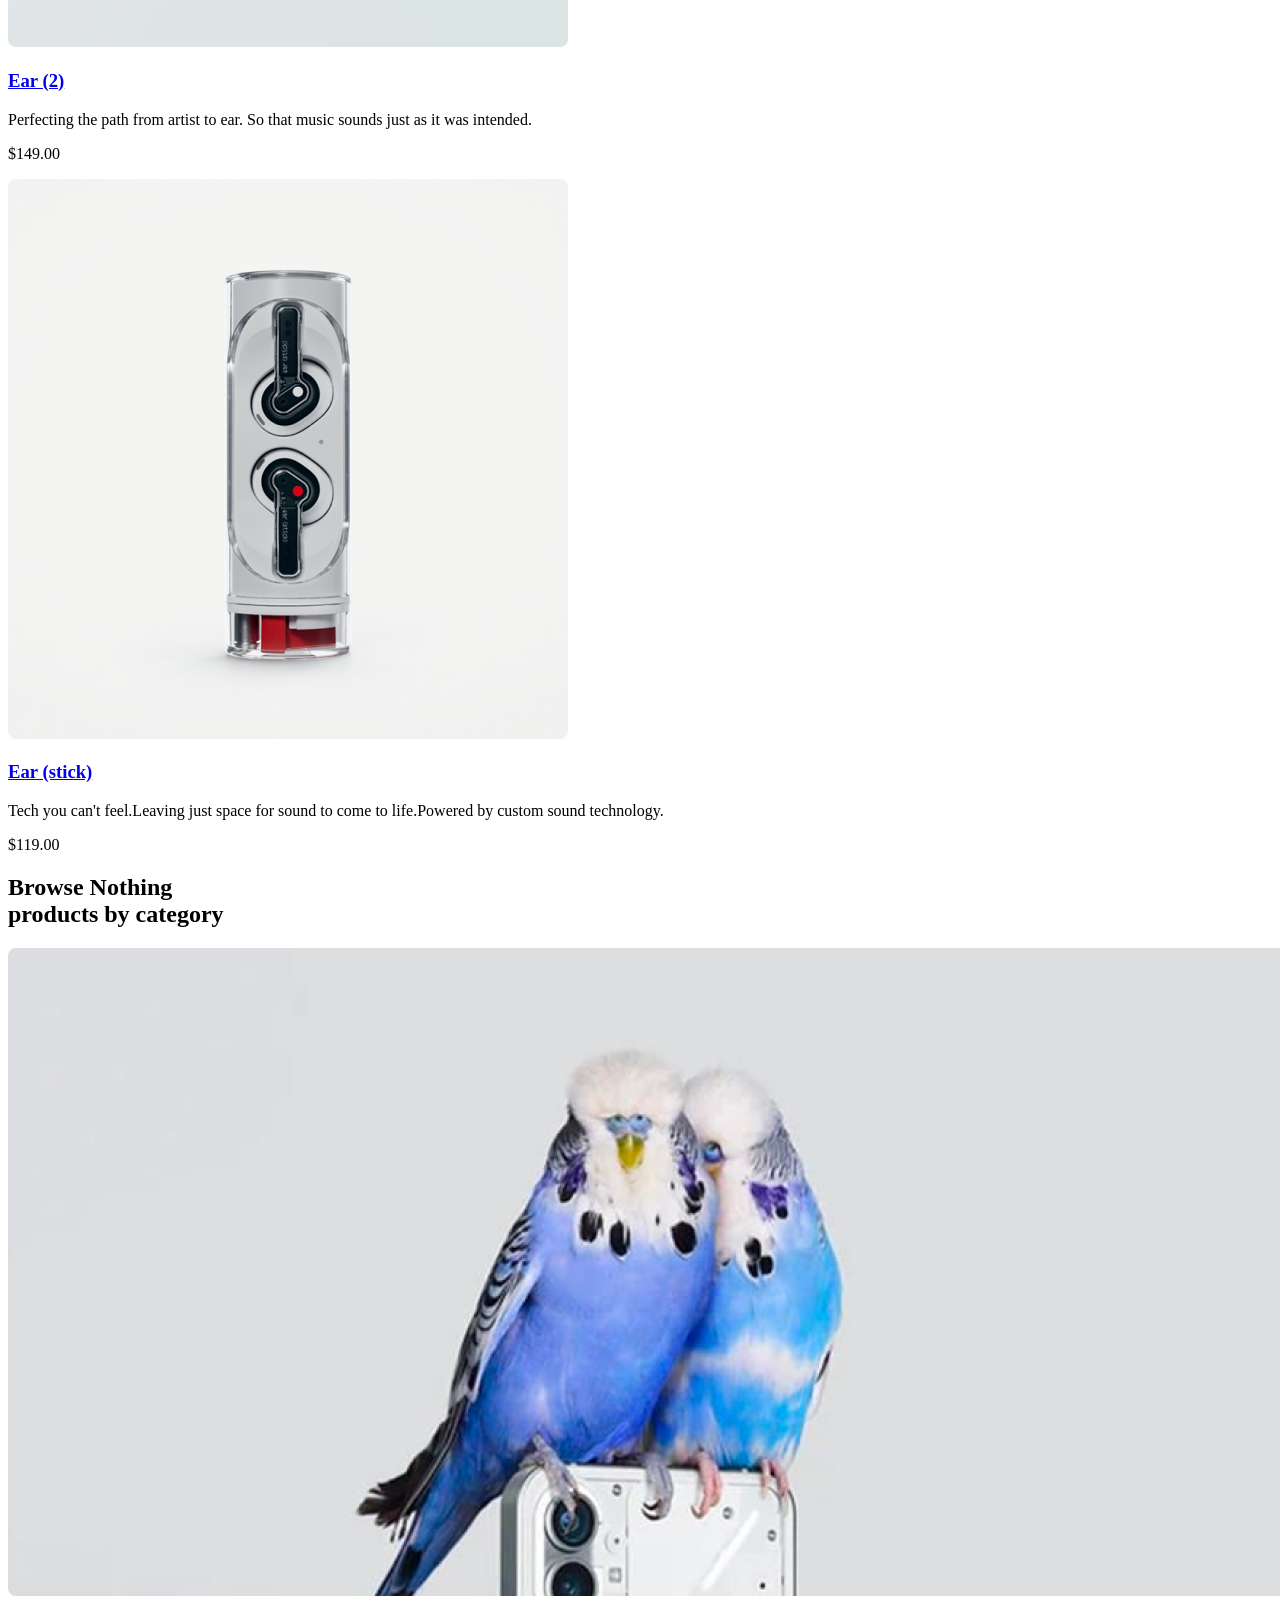
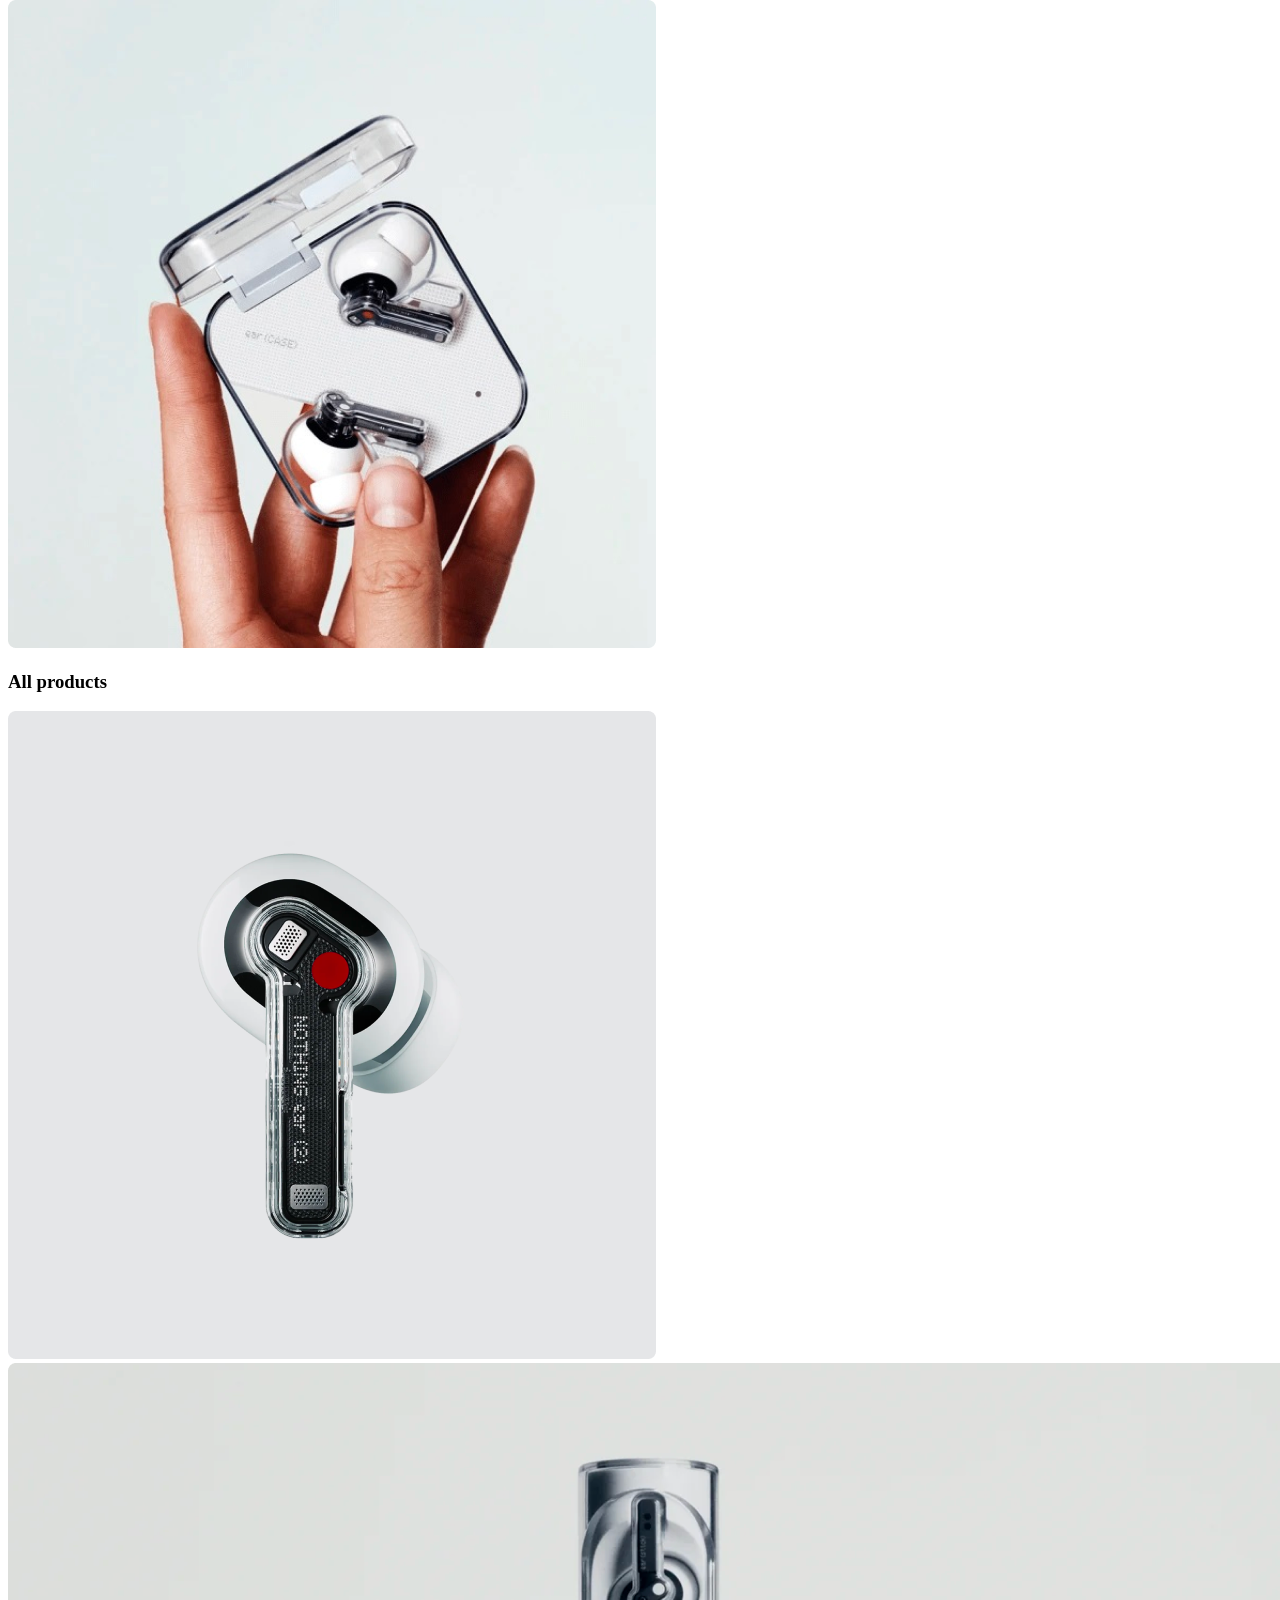
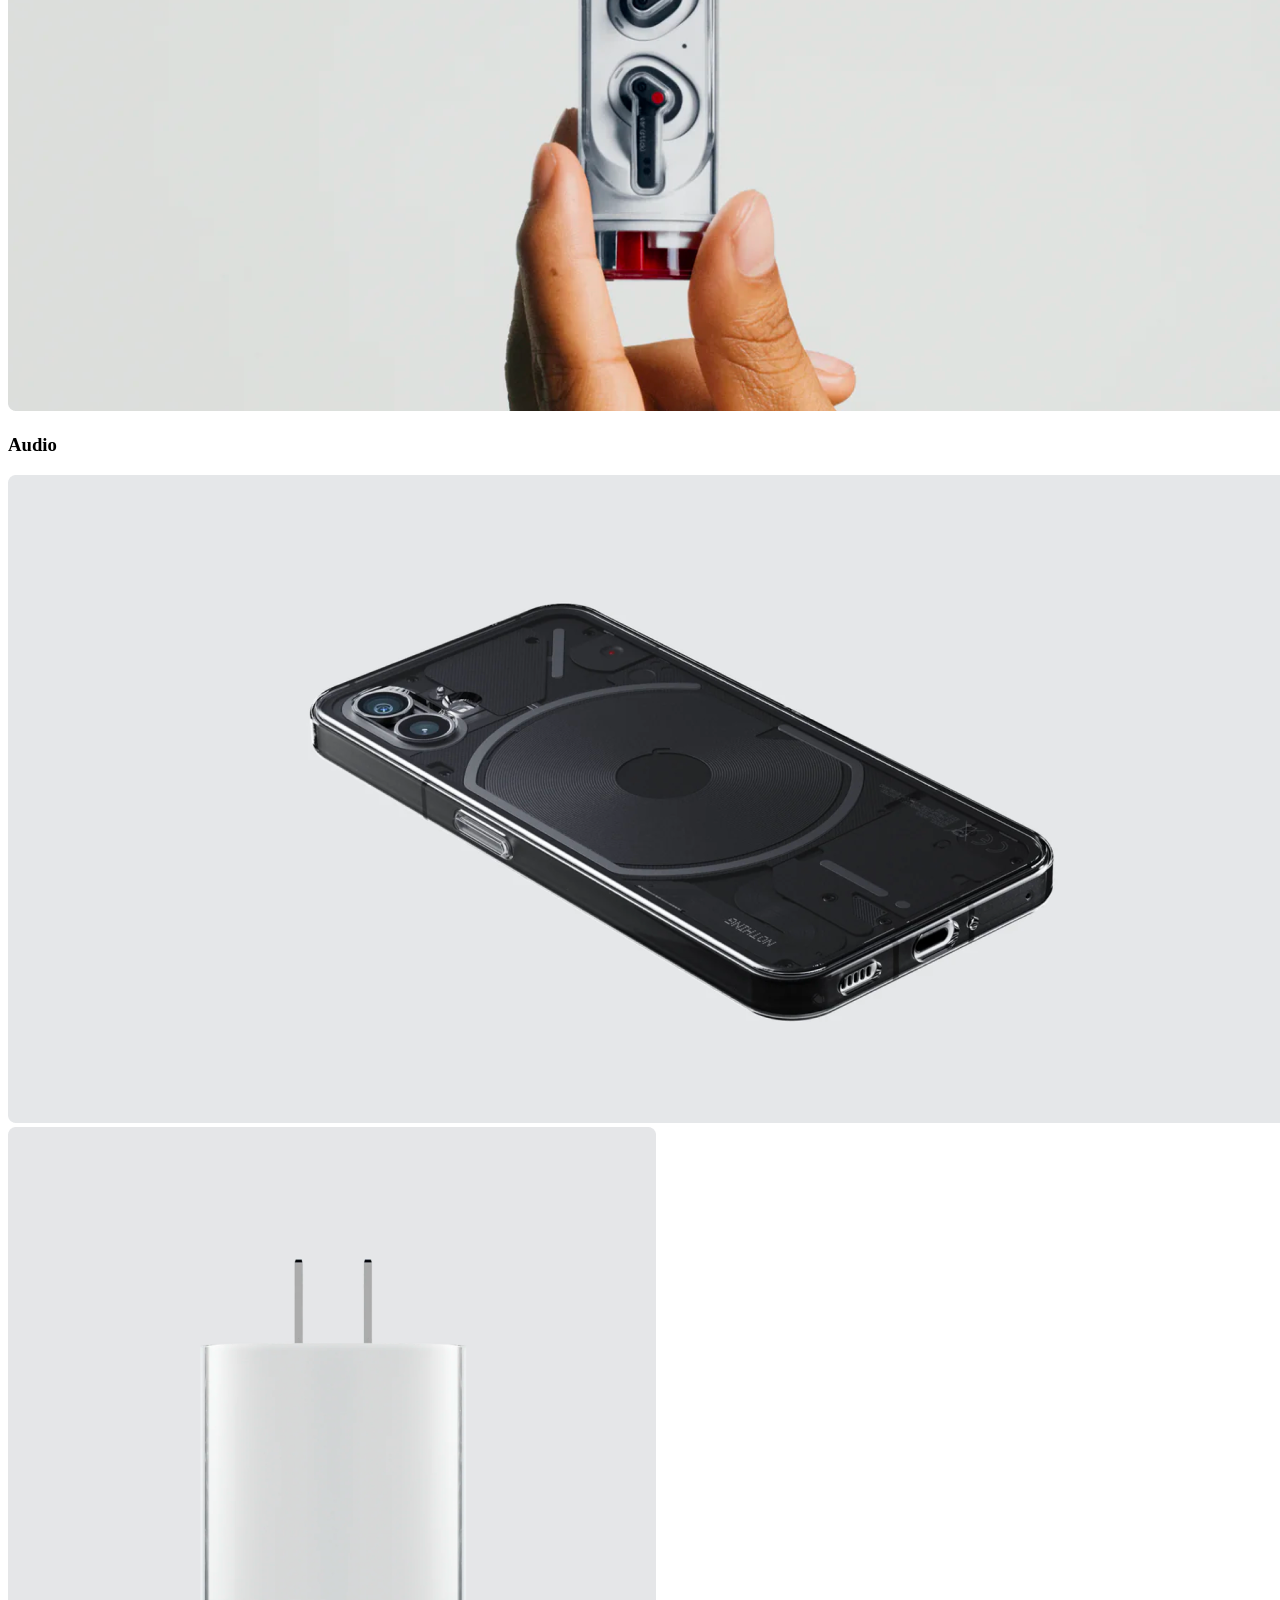
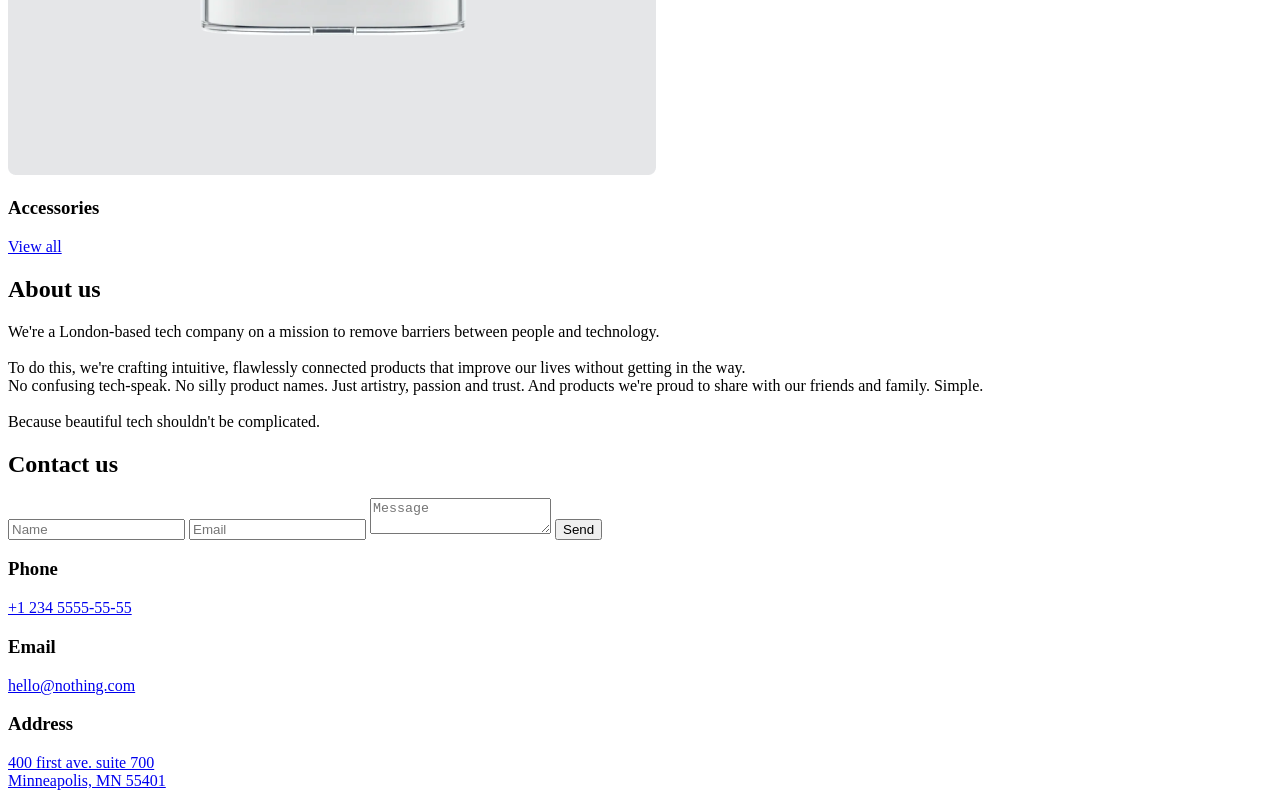
==== commit fbf377e6: "added task solution" ====
--- a/src/index.html
+++ b/src/index.html
@@ -37,7 +37,7 @@
             <h1 class="header__title">
               Bring joy back to
               <br />
-             the everyday
+              the everyday
             </h1>
           </div>
         </div>
@@ -174,7 +174,7 @@
 
       <div class="footer__content">
         <section class="about-us" id="about-us">
-          <h2 class="section-title">About us</h2>
+          <h2 class="section-title about-us__section-title">About us</h2>
           <p class="about-us__description">
             We're a London-based tech company on a mission to remove barriers between people and technology.
             <br /><br />
@@ -211,7 +211,9 @@
               </div>
               <div>
                 <h3>Address</h3>
-                <p>400 first ave. suite 700<br />Minneapolis, MN 55401</p>
+                <a href="https://maps.google.com/?q=400+first+ave+suite+700+Minneapolis+MN+55401" target="_blank">
+                  400 first ave. suite 700<br />Minneapolis, MN 55401
+                </a>
               </div>
             </div>
           </div>
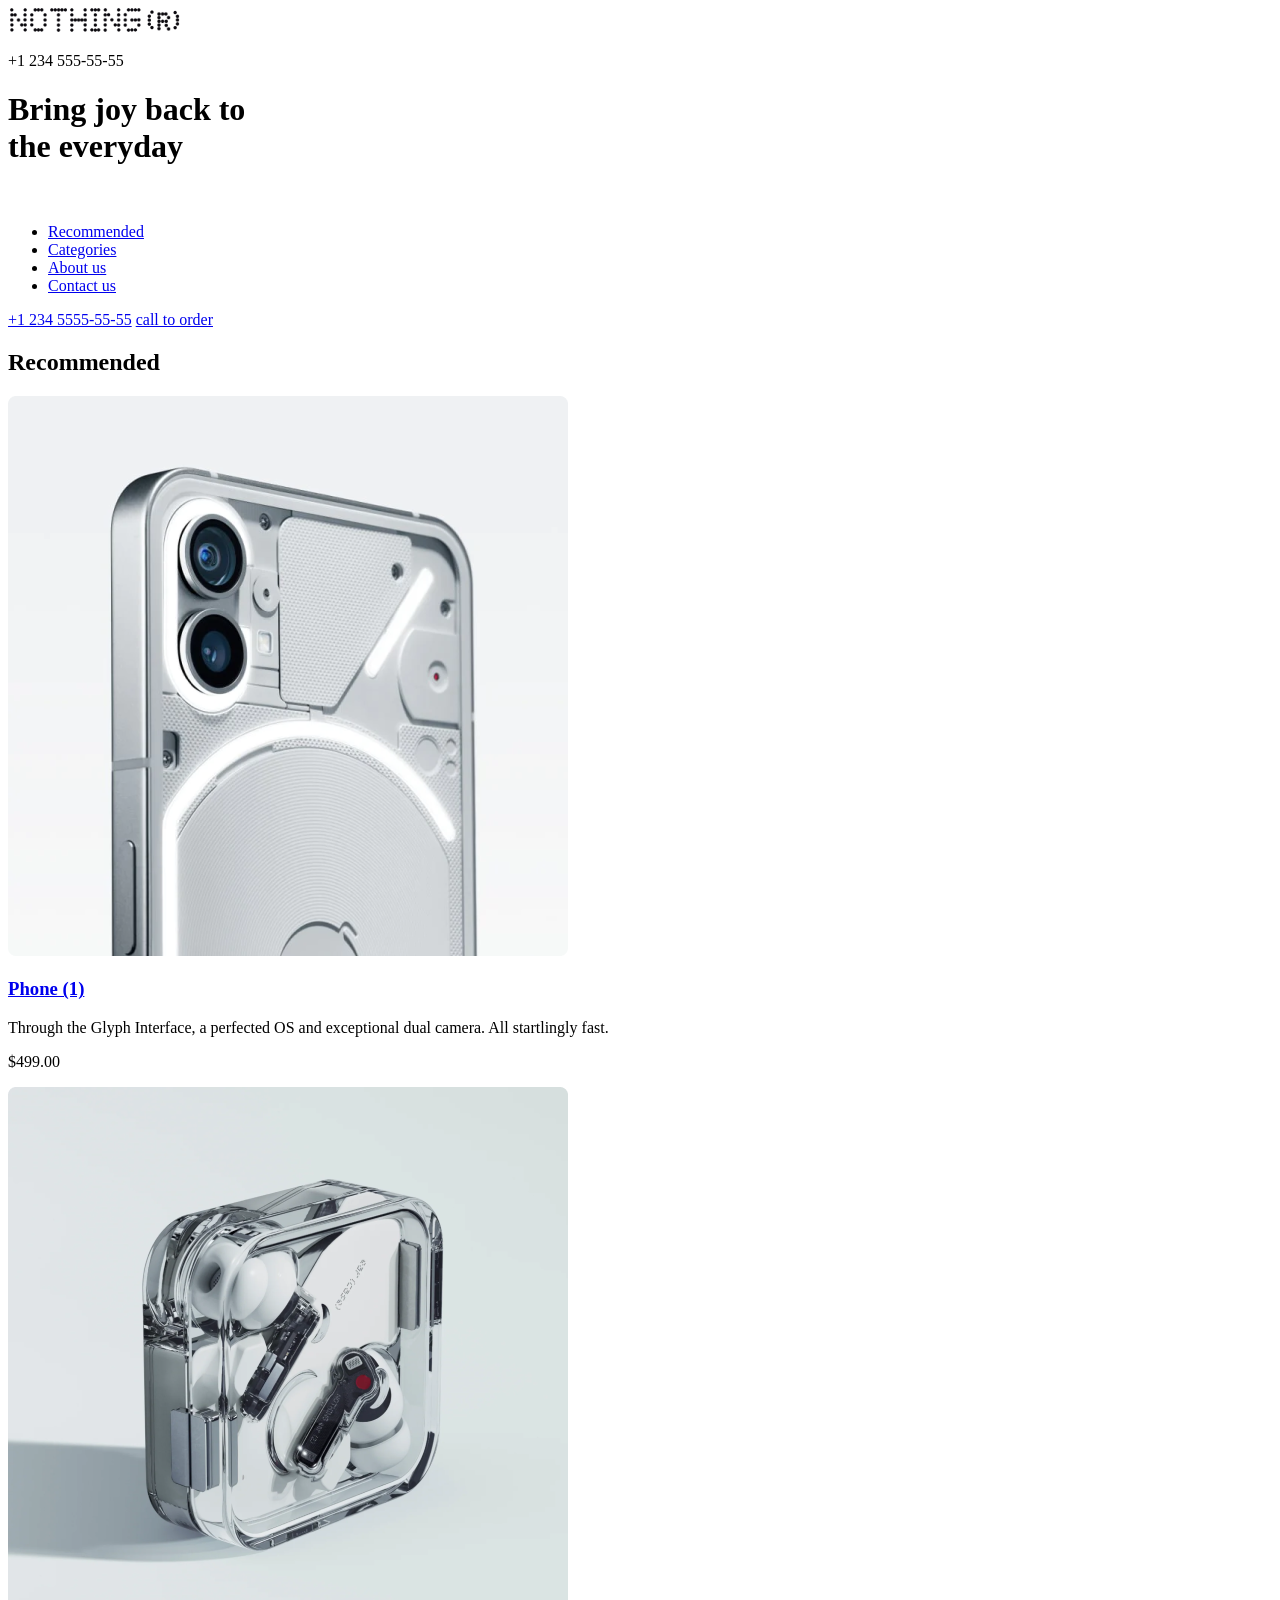
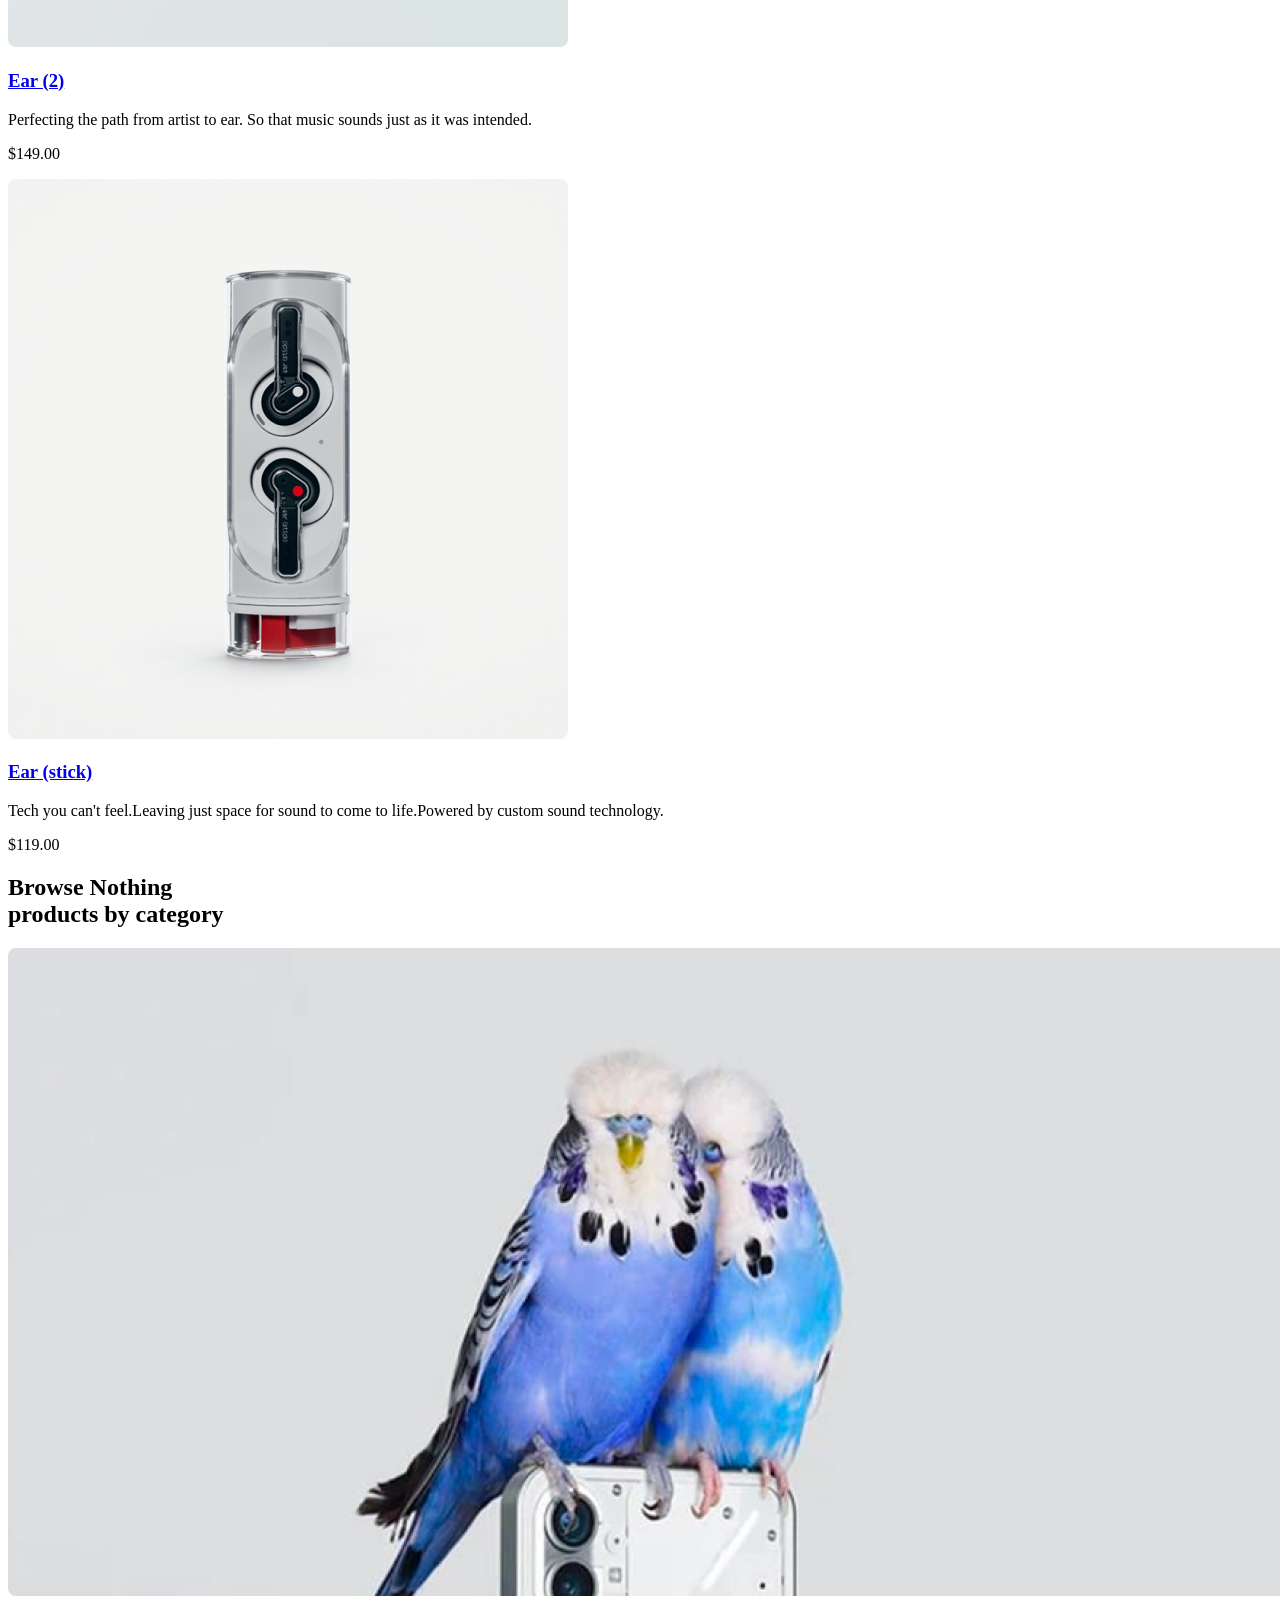
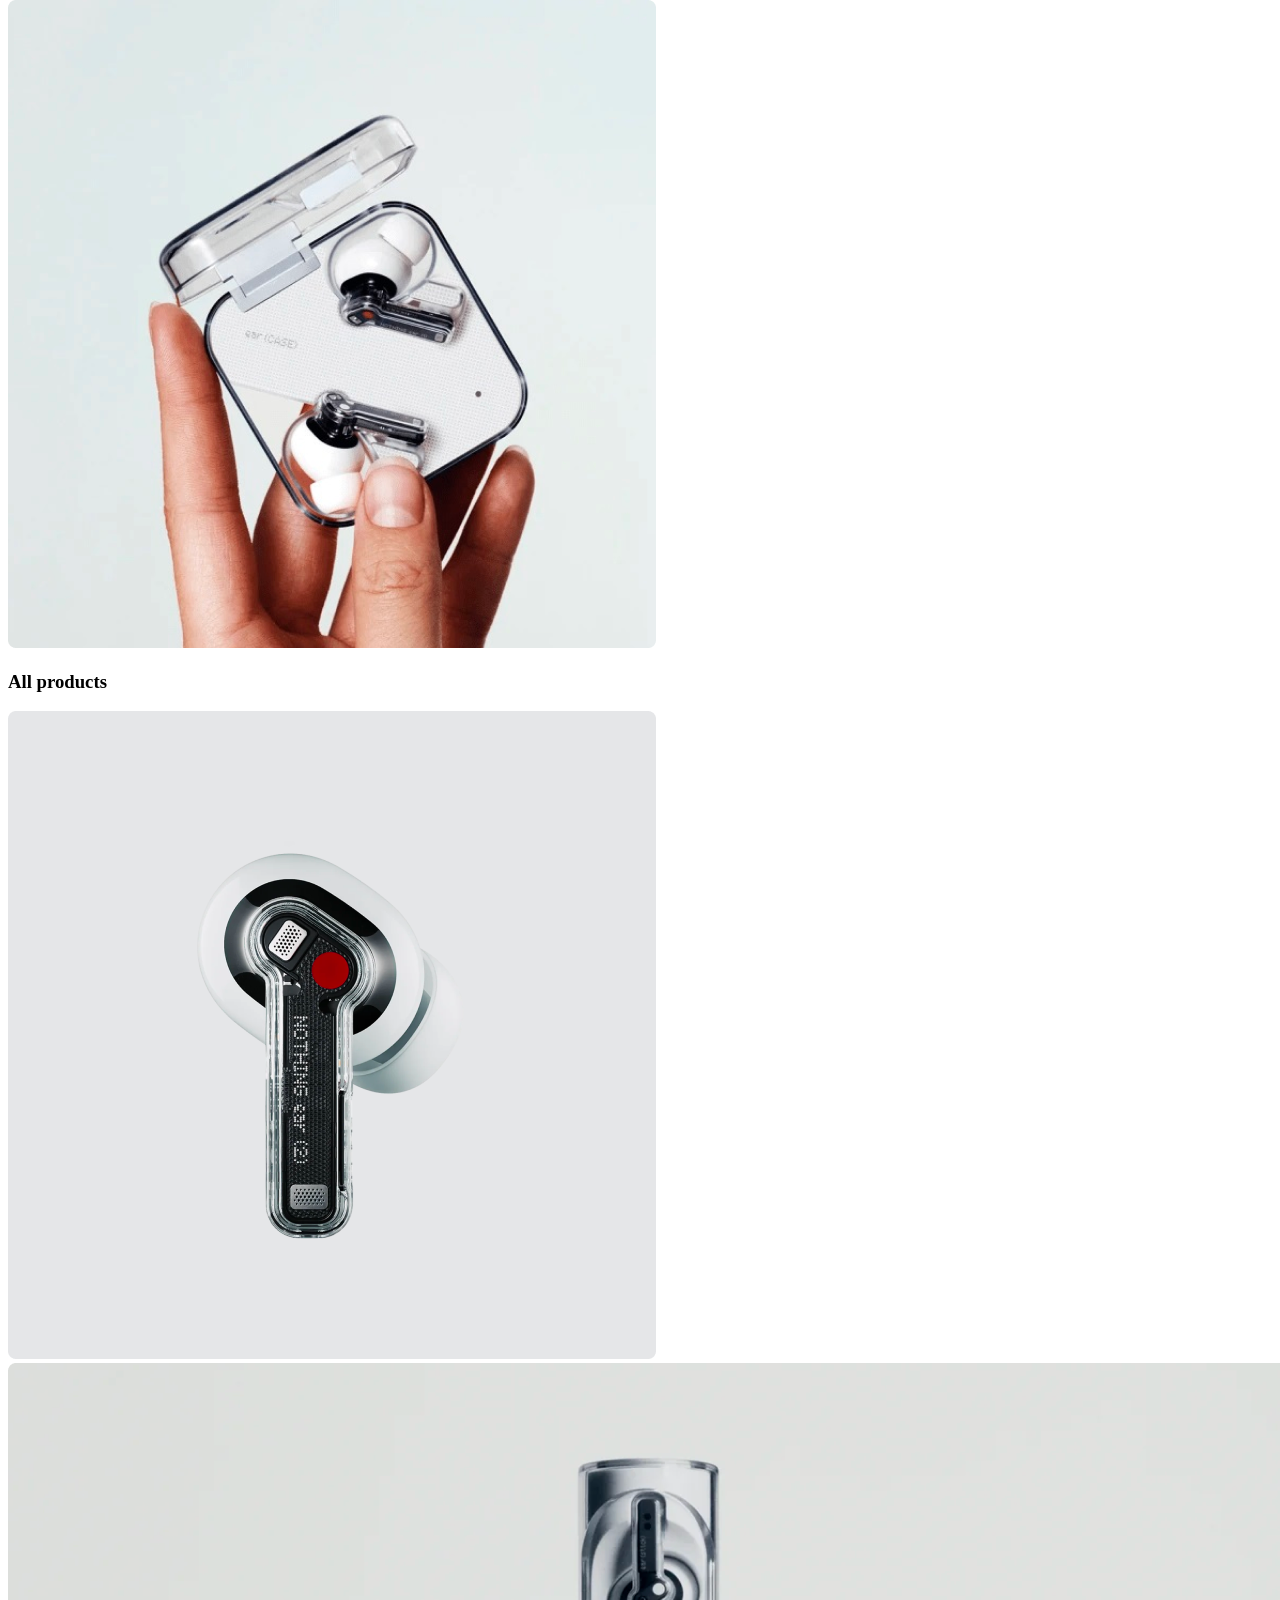
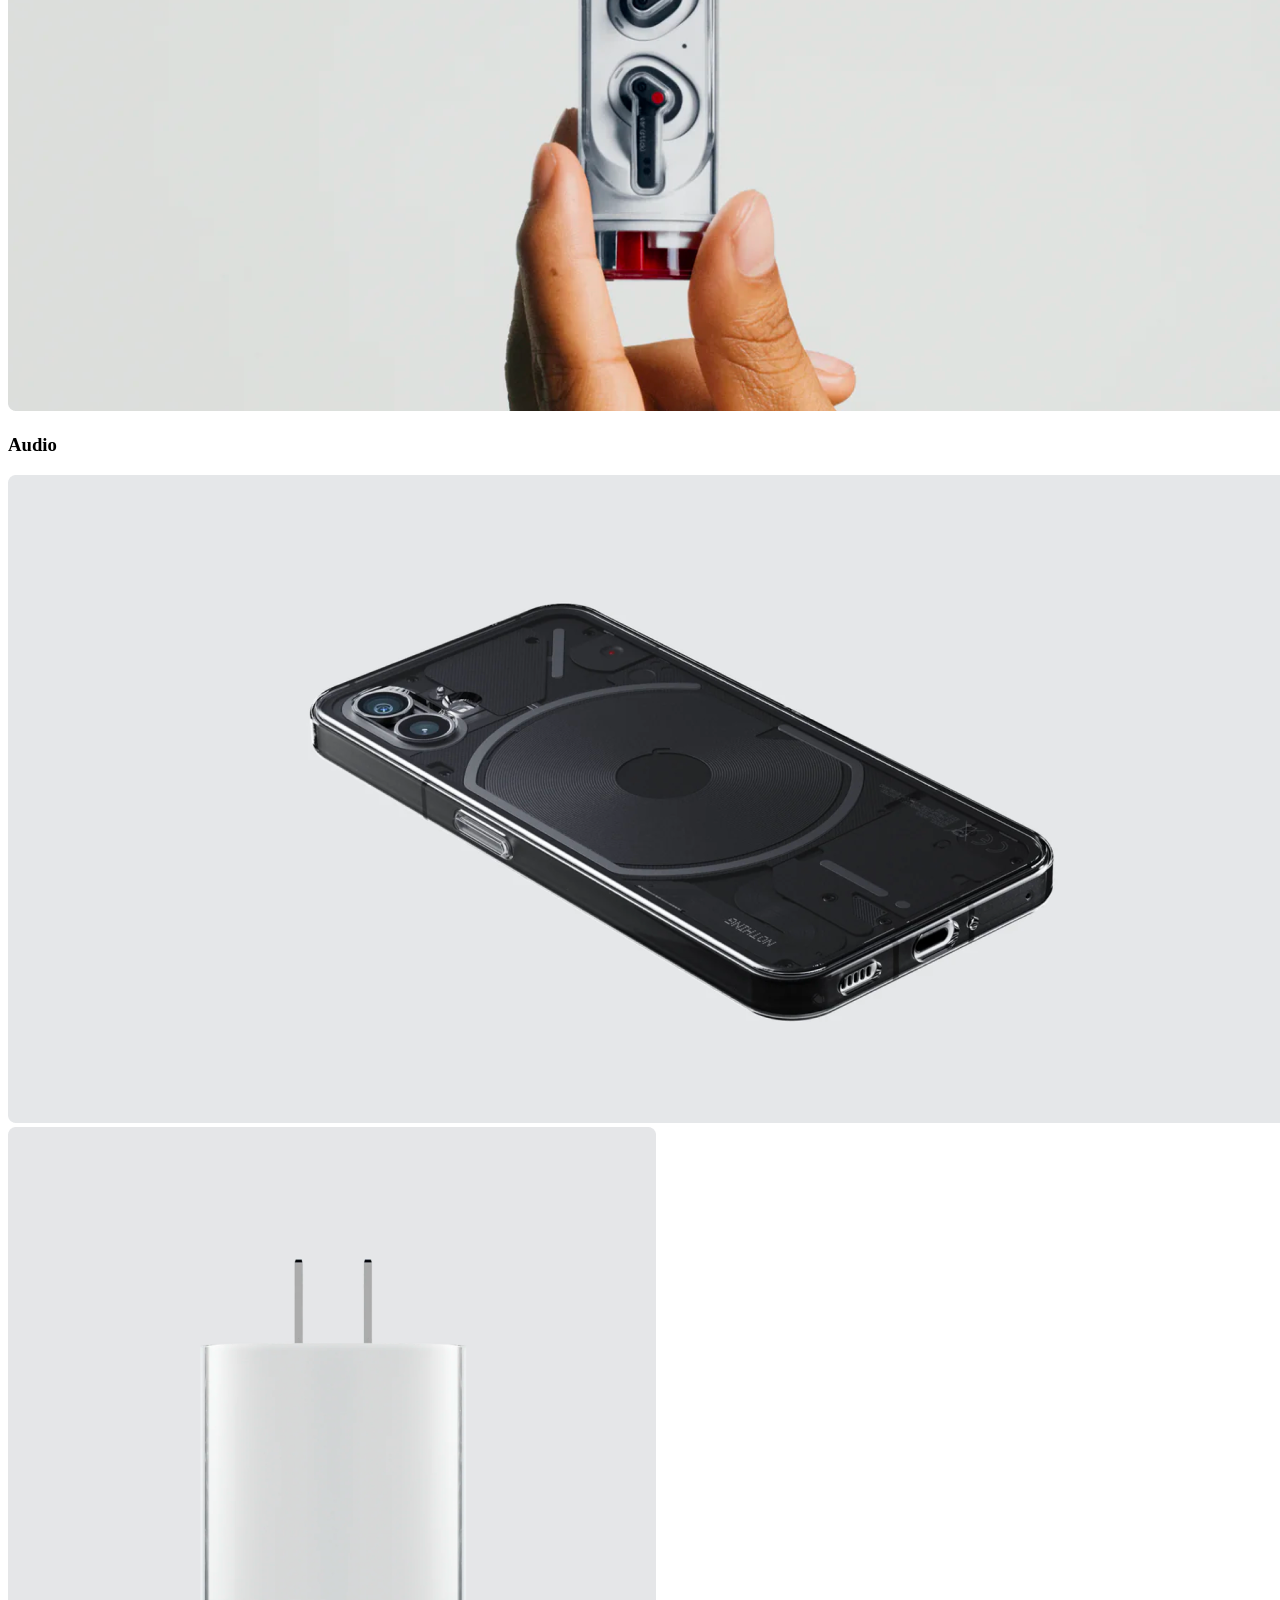
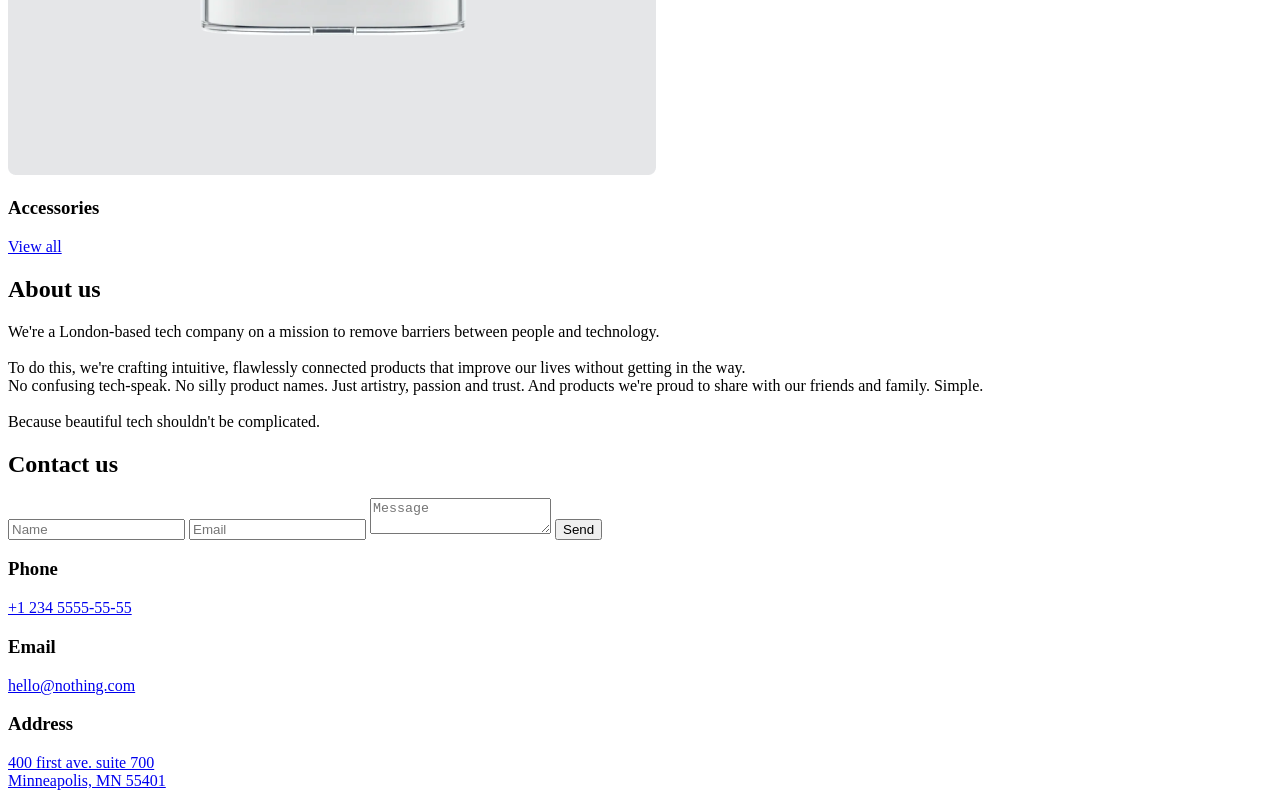
==== commit a7314acd: "added task solution" ====
--- a/src/index.html
+++ b/src/index.html
@@ -5,7 +5,8 @@
     <meta name="viewport" content="width=device-width, initial-scale=1.0" />
     <title>Nothing</title>
 
-    <link rel="shortcut icon" href="./images/icons/favicon-nothing.png" type="image/x-icon" />
+    <link rel="shortcut icon" href="./images/icons/favicon-nothing.png"
+    type="image/x-icon" />
     <link rel="preconnect" href="https://fonts.googleapis.com" />
     <link rel="preconnect" href="https://fonts.gstatic.com" />
     <link href="https://fonts.googleapis.com/css2?family=Space+Grotesk:wght@700&family=Space+Mono&display=swap" rel="stylesheet" />
@@ -21,7 +22,8 @@
         <div class="header__content">
           <div class="top-bar">
             <a href="#" class="top-bar__logo-link">
-              <img src="images/image 4.png" alt="Nothing logo" class="top-bar__logo" />
+              <img src="images/icons/image 4.svg" alt="Nothing logo"
+              class="top-bar__logo" />
             </a>
 
             <div class="top-bar__icons">
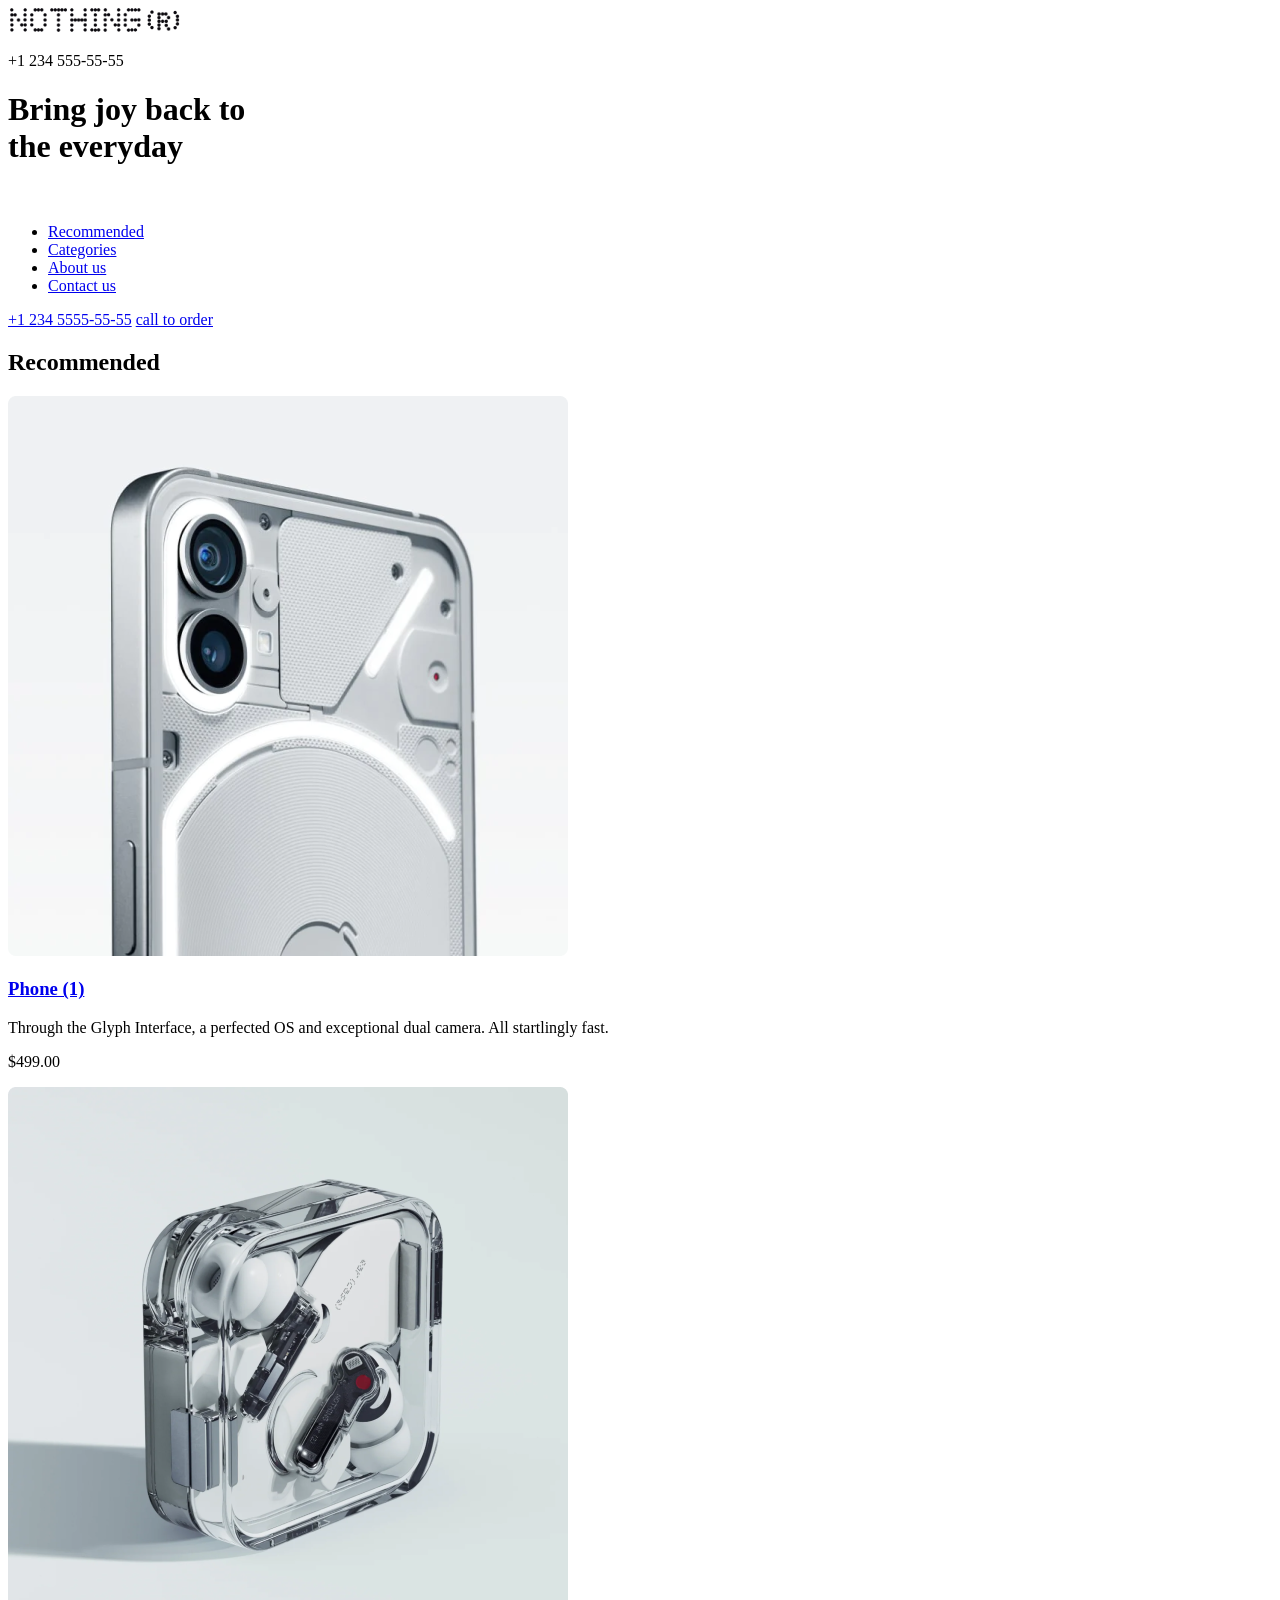
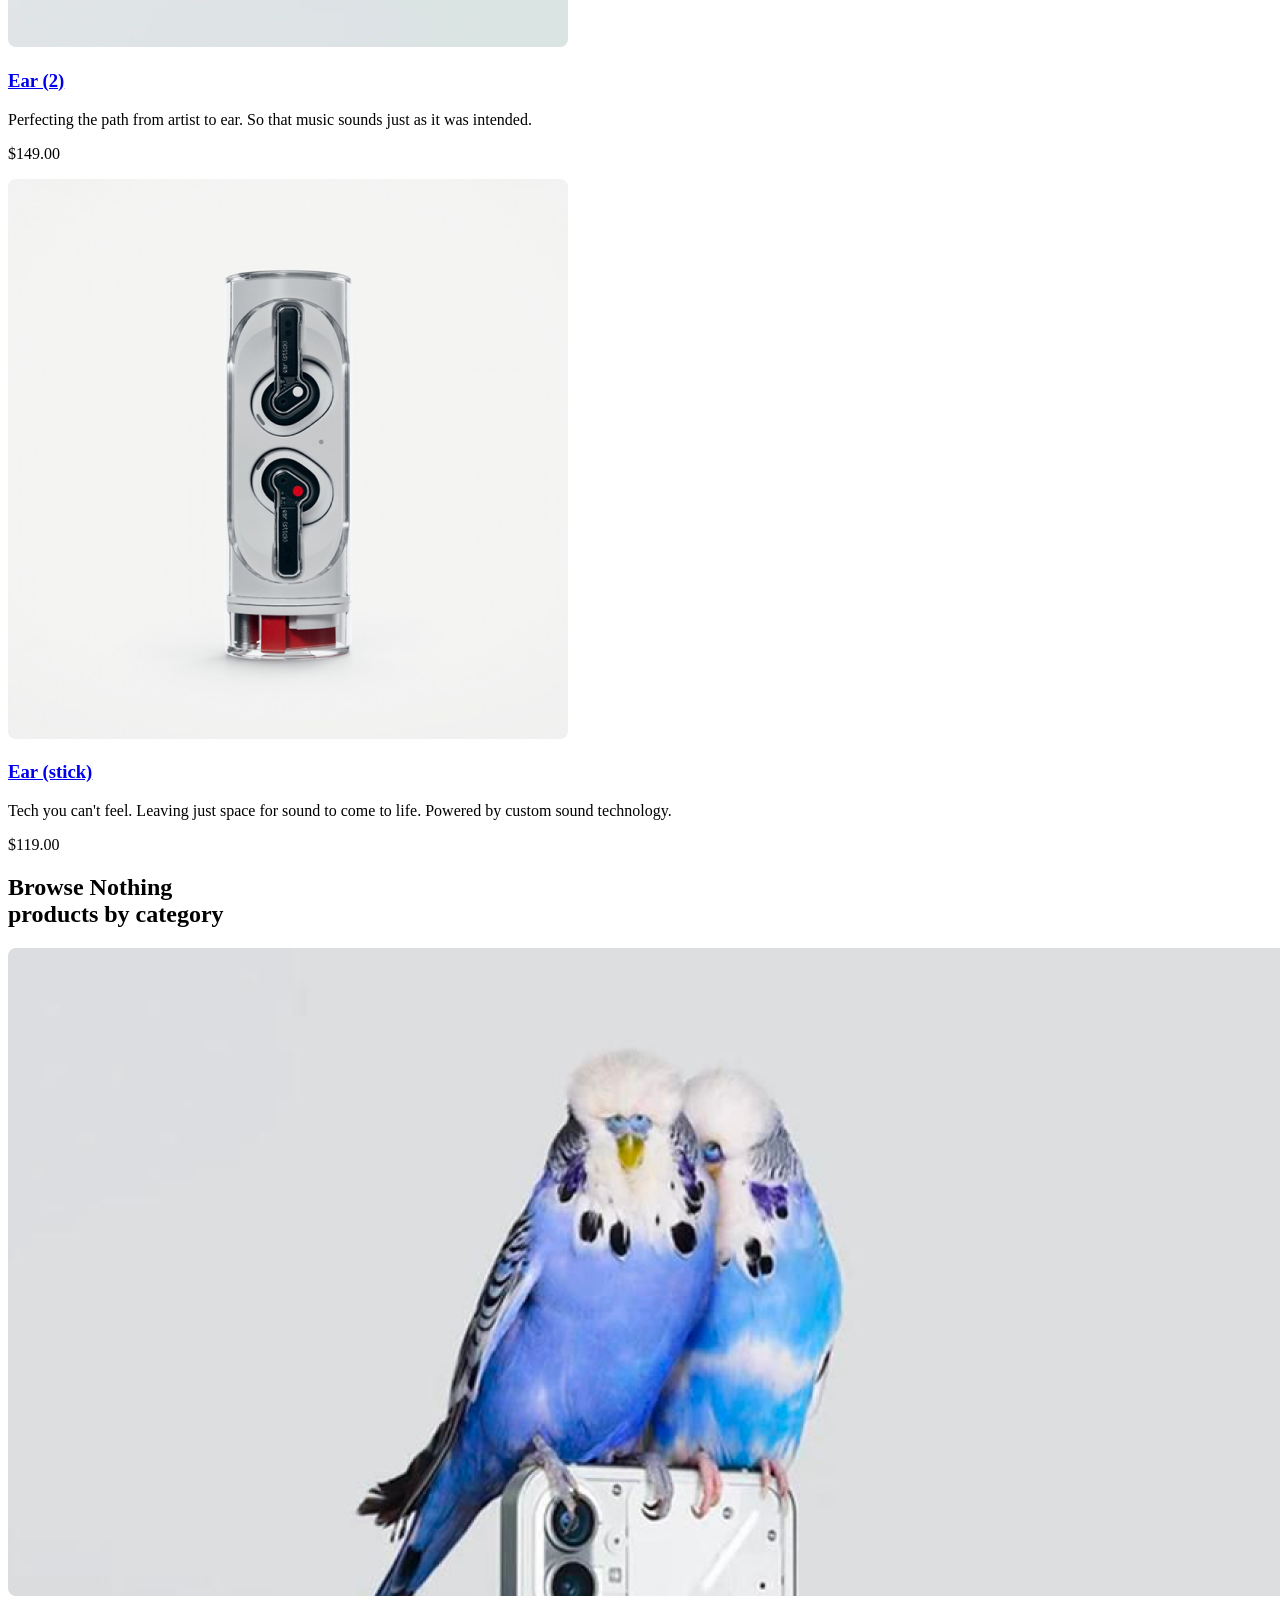
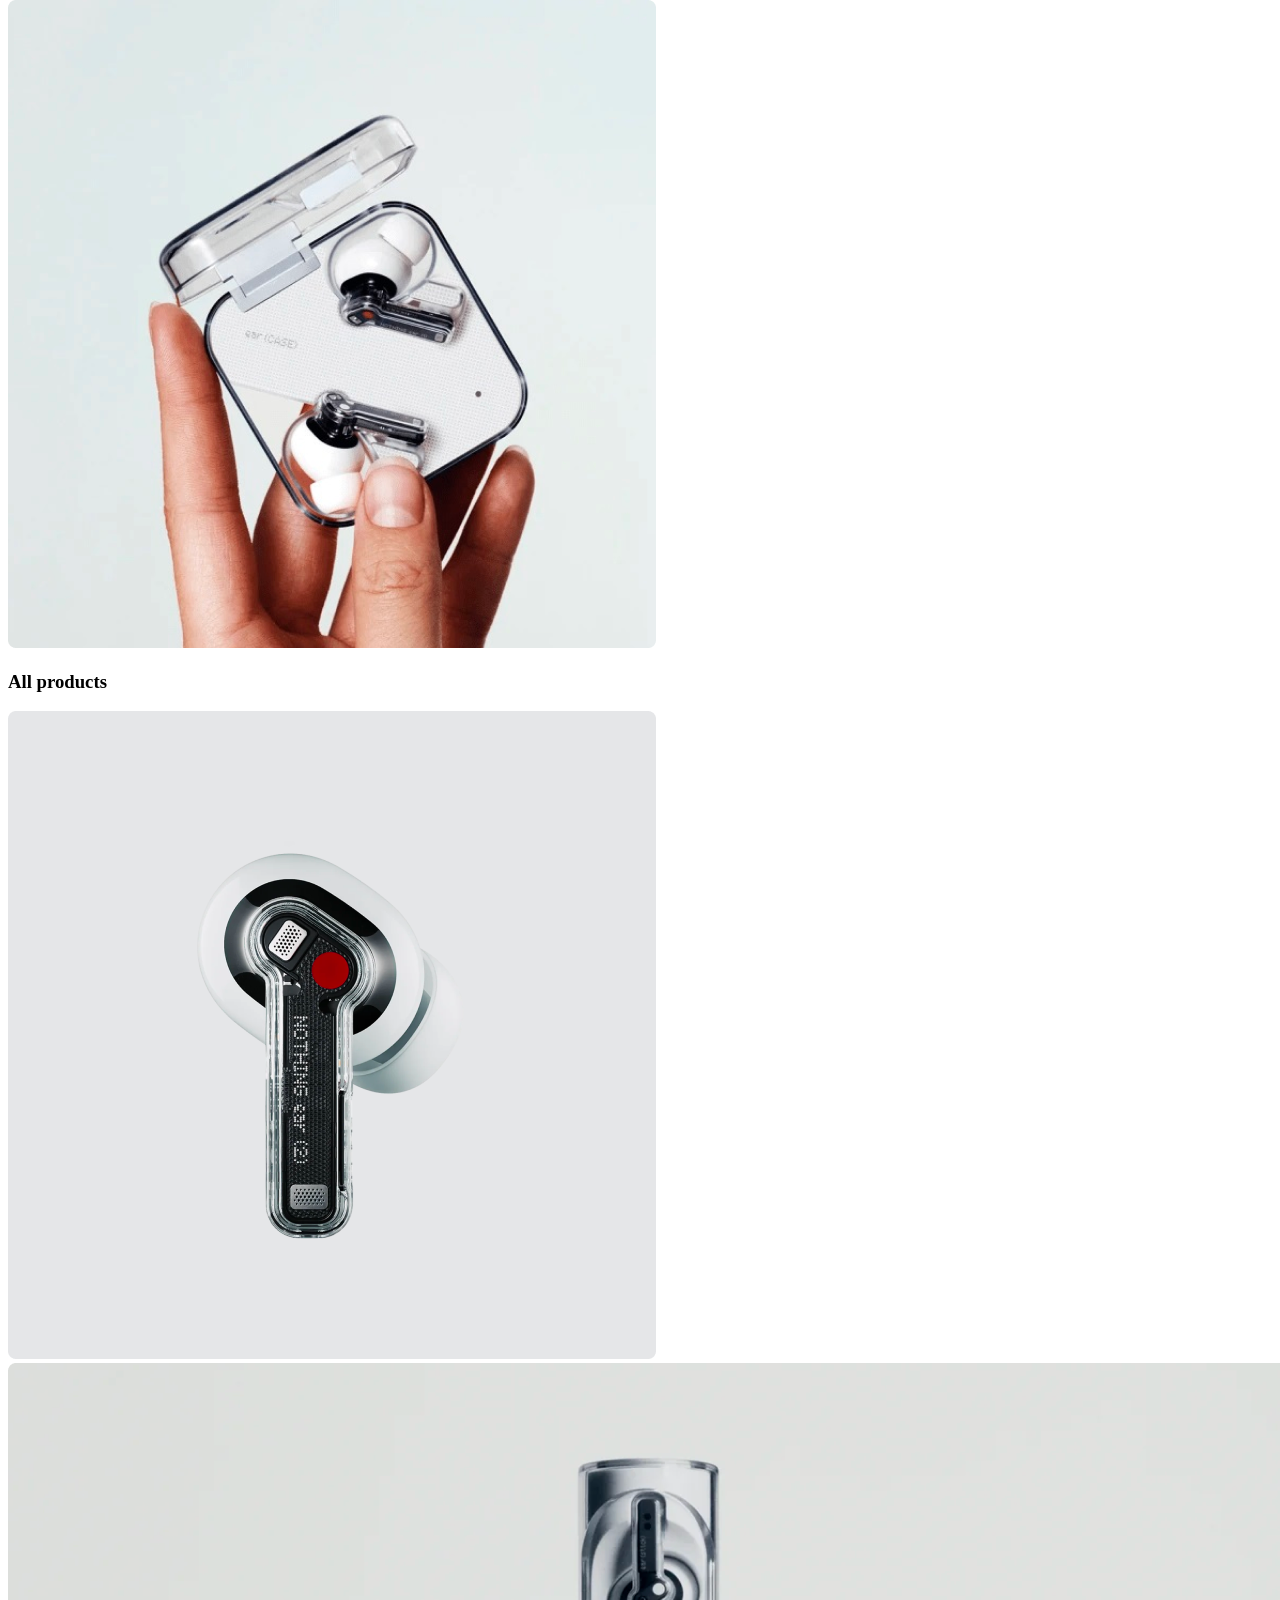
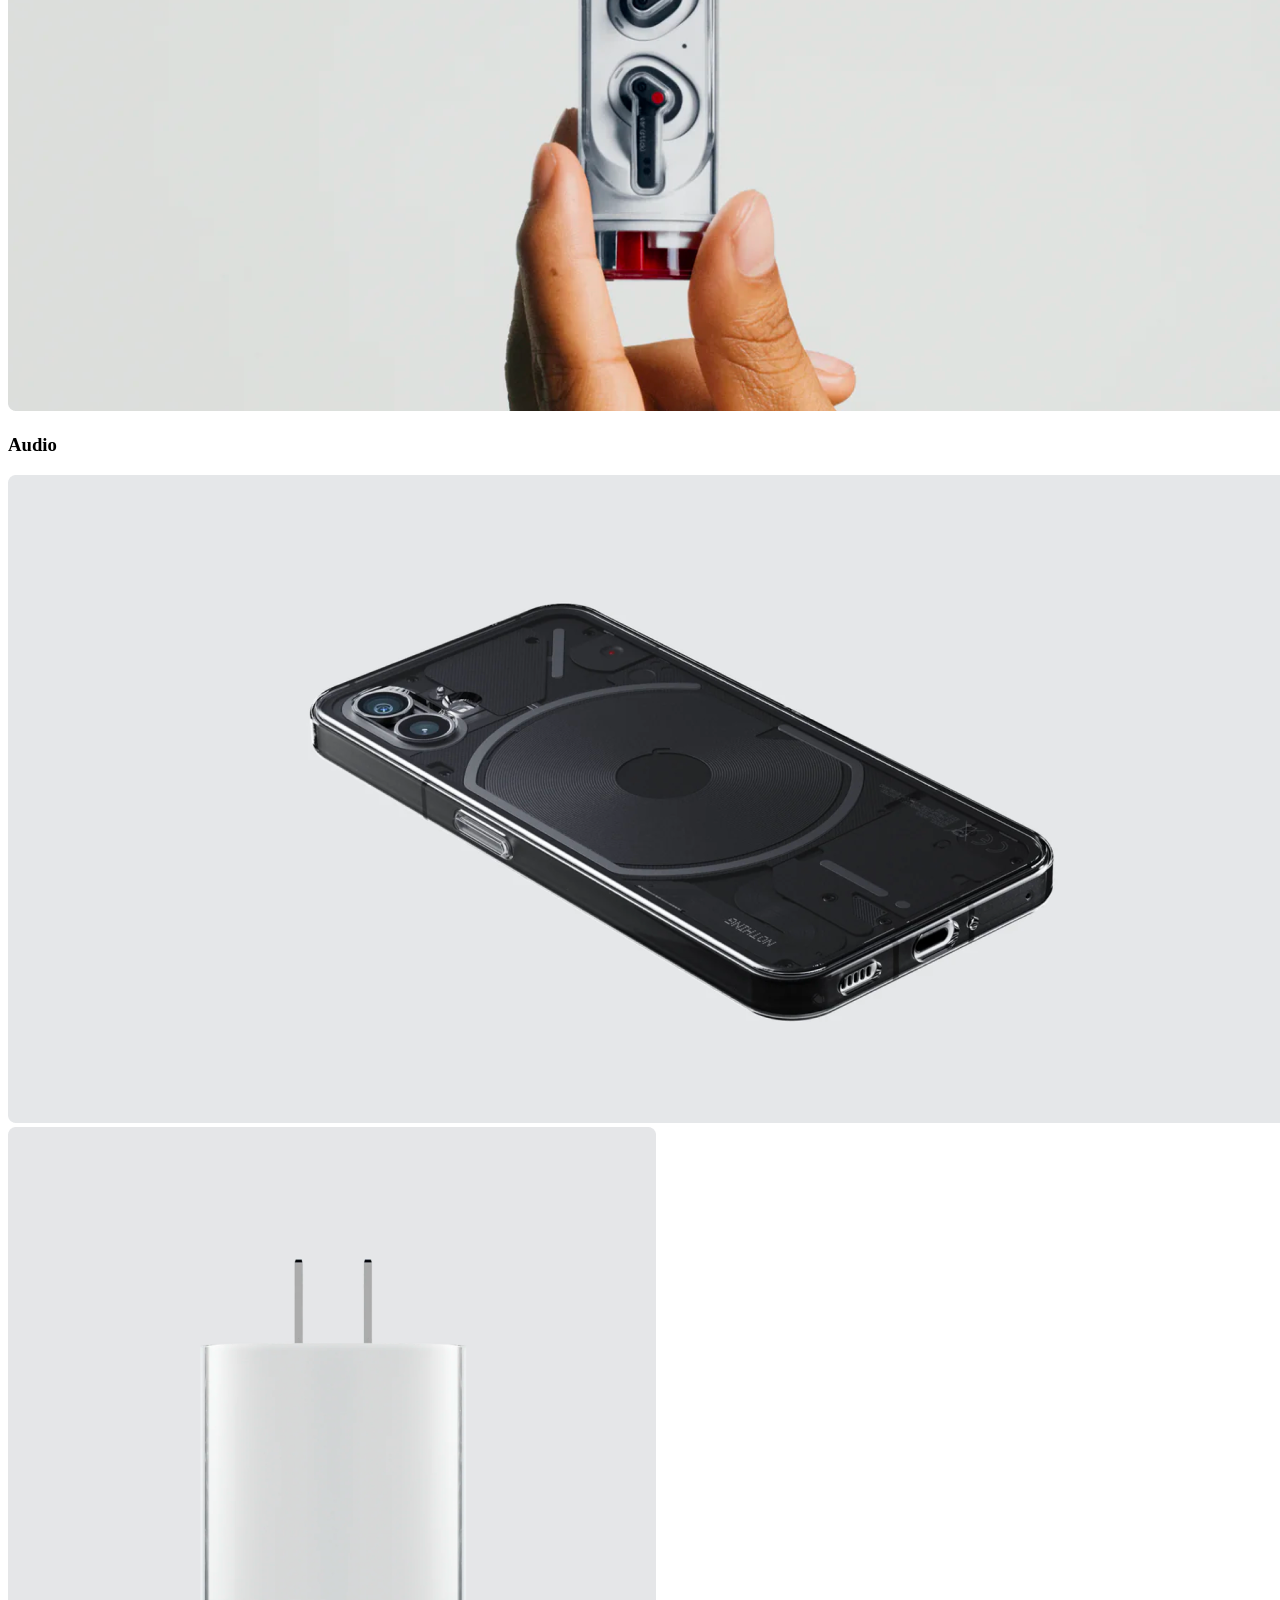
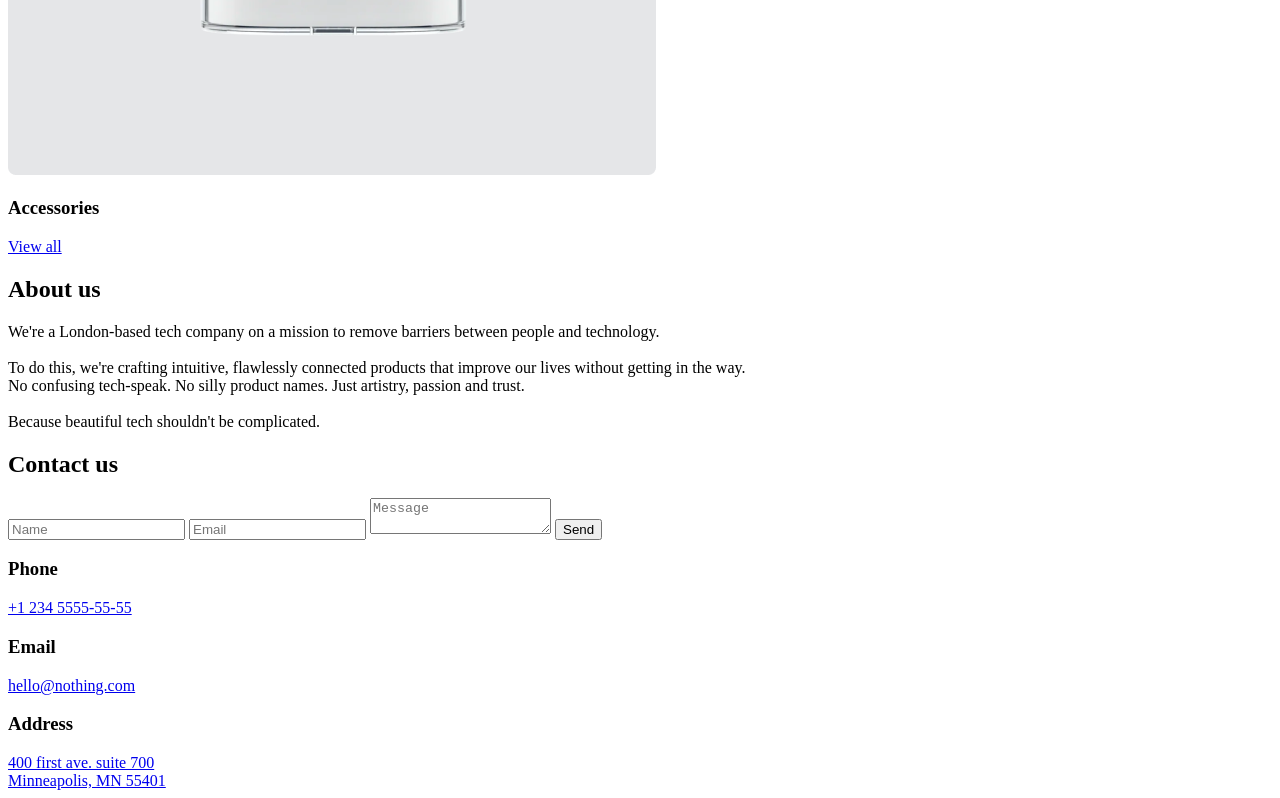
==== commit 12f9a73a: "add task" ====
--- a/src/index.html
+++ b/src/index.html
@@ -2,17 +2,38 @@
 <html lang="en" class="page">
   <head>
     <meta charset="UTF-8" />
-    <meta name="viewport" content="width=device-width, initial-scale=1.0" />
+    <meta
+      name="viewport"
+      content="width=device-width, initial-scale=1.0"
+    />
     <title>Nothing</title>
 
-    <link rel="shortcut icon" href="./images/icons/favicon-nothing.png"
-    type="image/x-icon" />
-    <link rel="preconnect" href="https://fonts.googleapis.com" />
-    <link rel="preconnect" href="https://fonts.gstatic.com" />
-    <link href="https://fonts.googleapis.com/css2?family=Space+Grotesk:wght@700&family=Space+Mono&display=swap" rel="stylesheet" />
-
-    <link rel="stylesheet" href="./styles/style.scss" />
-    <script src="scripts/main.js" defer></script>
+    <link
+      rel="shortcut icon"
+      href="./images/icons/favicon-nothing.png"
+      type="image/x-icon"
+    />
+    <link
+      rel="preconnect"
+      href="https://fonts.googleapis.com"
+    />
+    <link
+      rel="preconnect"
+      href="https://fonts.gstatic.com"
+    />
+    <link
+      href="https://fonts.googleapis.com/css2?family=Space+Grotesk:wght@700&family=Space+Mono&display=swap"
+      rel="stylesheet"
+    />
+
+    <link
+      rel="stylesheet"
+      href="./styles/style.scss"
+    />
+    <script
+      src="scripts/main.js"
+      defer
+    ></script>
   </head>
 
   <body class="page__body">
@@ -21,17 +42,31 @@
       <div class="container">
         <div class="header__content">
           <div class="top-bar">
-            <a href="#" class="top-bar__logo-link">
-              <img src="images/icons/image 4.svg" alt="Nothing logo"
-              class="top-bar__logo" />
+            <a
+              href="#"
+              class="top-bar__logo-link"
+            >
+              <img
+                src="images/icons/image 4.svg"
+                alt="Nothing logo"
+                class="top-bar__logo"
+              />
             </a>
 
             <div class="top-bar__icons">
               <div class="top-bar__wrap">
-                <a href="tel:+12345555555" class="top-bar__wrap--icon icon icon--phone"></a>
-                <p class="top-bar__wrap--number">+1 234 555-55-55</p>
+                <a
+                  href="tel:+12345555555"
+                  class="top-bar__wrap--icon icon icon--phone"
+                ></a>
+                <p class="top-bar__wrap--number">
+                  +1 234 555-55-55
+                </p>
               </div>
-              <a href="#menu" class="icon icon--menu"></a>
+              <a
+                href="#menu"
+                class="icon icon--menu"
+              ></a>
             </div>
           </div>
 
@@ -47,35 +82,66 @@
     </header>
 
     <!-- MENU -->
-    <aside class="page__menu menu" id="menu">
+    <aside
+      class="page__menu menu"
+      id="menu"
+    >
       <div class="container">
         <div class="top-bar menu__top">
-          <a href="#" class="top-bar__logo-link">
-            <img class="top-bar__logo" src="./images/icons/logo.svg" alt="Nothing logo" />
+          <a
+            href="#"
+            class="top-bar__logo-link"
+          >
+            <img
+              class="top-bar__logo"
+              src="./images/icons/logo.svg"
+              alt="Nothing logo"
+            />
           </a>
-          <a href="#" class="icon icon--close"></a>
+          <a
+            href="#"
+            class="icon icon--close"
+          ></a>
         </div>
 
         <div class="menu__bottom">
           <nav class="nav menu__nav">
             <ul class="nav__list">
               <li class="nav__item">
-                <a href="#recommended" class="nav__link">Recommended</a>
+                <a
+                  href="#recommended"
+                  class="nav__link"
+                >Recommended</a>
               </li>
               <li class="nav__item">
-                <a href="#categories" class="nav__link">Categories</a>
+                <a
+                  href="#categories"
+                  class="nav__link"
+                >Categories</a>
               </li>
               <li class="nav__item">
-                <a href="#about-us" class="nav__link">About us</a>
+                <a
+                  href="#about-us"
+                  class="nav__link"
+                >About us</a>
               </li>
               <li class="nav__item">
-                <a href="#contacts" class="nav__link">Contact us</a>
+                <a
+                  href="#contacts"
+                  class="nav__link"
+                >Contact us</a>
               </li>
             </ul>
           </nav>
 
-          <a href="tel:+12345555555" class="menu__phone-number">+1 234 5555-55-55</a>
-          <a href="tel:+12345555555" class="menu__call-to-order">call to order</a>
+          <a
+            href="tel:+12345555555"
+            class="menu__phone-number"
+          >+1 234 5555-55-55</a>
+          <a
+            href="tel:+12345555555"
+            class="menu__call-to-order"
+          >call to order</a>
         </div>
       </div>
     </aside>
@@ -86,33 +152,57 @@
         <div class="main__content">
 
           <!-- RECOMMENDED -->
-          <section class="recommended" id="recommended">
+          <section
+            class="recommended"
+            id="recommended"
+          >
             <h2 class="section-title">Recommended</h2>
 
             <div class="recommended__products">
               <article class="product recommended__product">
-                <img src="./images/products/phone.png" alt="Phone (1)" class="product__photo" />
-                <h3 class="product__title"><a href="#">Phone (1)</a></h3>
-                <p class="product__category">Through the Glyph Interface, a perfected OS and exceptional dual camera.
+                <img
+                  src="./images/products/phone.png"
+                  alt="Phone (1)"
+                  class="product__photo"
+                />
+                <h3 class="product__title">
+                  <a href="#">Phone (1)</a>
+                </h3>
+                <p class="product__category">
+                  Through the Glyph Interface, a perfected OS and exceptional dual camera.
                   All startlingly fast.
                 </p>
                 <p class="product__price">$499.00</p>
               </article>
 
               <article class="product recommended__product">
-                <img src="./images/products/ear.png" alt="Ear (2)" class="product__photo" />
-                <h3 class="product__title"><a href="#">Ear (2)</a></h3>
-                <p class="product__category">Perfecting the path from artist to ear.
+                <img
+                  src="./images/products/ear.png"
+                  alt="Ear (2)"
+                  class="product__photo"
+                />
+                <h3 class="product__title">
+                  <a href="#">Ear (2)</a>
+                </h3>
+                <p class="product__category">
+                  Perfecting the path from artist to ear.
                   So that music sounds just as it was intended.
                 </p>
                 <p class="product__price">$149.00</p>
               </article>
 
               <article class="product recommended__product">
-                <img src="./images/products/ear-stick.png" alt="Ear (stick)" class="product__photo" />
-                <h3 class="product__title"><a href="#">Ear (stick)</a></h3>
-                <p class="product__category">Tech you can't feel.Leaving just
-                  space for sound to come to life.Powered by custom sound technology.
+                <img
+                  src="./images/products/ear-stick.png"
+                  alt="Ear (stick)"
+                  class="product__photo"
+                />
+                <h3 class="product__title">
+                  <a href="#">Ear (stick)</a>
+                </h3>
+                <p class="product__category">
+                  Tech you can't feel. Leaving just
+                  space for sound to come to life. Powered by custom sound technology.
                 </p>
                 <p class="product__price">$119.00</p>
               </article>
@@ -120,17 +210,36 @@
           </section>
 
           <!-- CATEGORIES -->
-          <section class="categories" id="categories">
-            <h2 class="section-title">Browse Nothing <br/> products by category</h2>
+          <section
+            class="categories"
+            id="categories"
+          >
+            <h2 class="section-title">
+              Browse Nothing <br /> products by category
+            </h2>
 
             <div class="categories__wrapper">
               <article class="category">
                 <div class="category__photos">
-                  <a href="#" class="category__link category__link--wide">
-                    <img src="./images/pictured-categories/ca74aa7ea1c1e7e2c40319ee509f14b6b2d6cc15.png" alt="All products" class="category__photo" />
-                  </a>
-                  <a href="#" class="category__link category__link--square">
-                    <img src="./images/pictured-categories/1db22bb268240f1aeb7bb925193192bfa5df5d89.png" alt="All products" class="category__photo" />
+                  <a
+                    href="#"
+                    class="category__link category__link--wide"
+                  >
+                    <img
+                      src="./images/pictured-categories/ca74aa7ea1c1e7e2c40319ee509f14b6b2d6cc15.png"
+                      alt="All products"
+                      class="category__photo"
+                    />
+                  </a>
+                  <a
+                    href="#"
+                    class="category__link category__link--square"
+                  >
+                    <img
+                      src="./images/pictured-categories/1db22bb268240f1aeb7bb925193192bfa5df5d89.png"
+                      alt="All products"
+                      class="category__photo"
+                    />
                   </a>
                 </div>
                 <h3 class="category__title">All products</h3>
@@ -138,11 +247,25 @@
 
               <article class="category">
                 <div class="category__photos">
-                  <a href="#" class="category__link category__link--wide">
-                    <img src="./images/pictured-categories/5571ac939838de835786f4db2703c42170c0e5bd.png" alt="Audio" class="category__photo" />
-                  </a>
-                  <a href="#" class="category__link category__link--square">
-                    <img src="./images/pictured-categories/cf5456fee027dca3a171f706f6ed9d6070e30dea.png" alt="Audio" class="category__photo" />
+                  <a
+                    href="#"
+                    class="category__link category__link--wide"
+                  >
+                    <img
+                      src="./images/pictured-categories/5571ac939838de835786f4db2703c42170c0e5bd.png"
+                      alt="Audio"
+                      class="category__photo"
+                    />
+                  </a>
+                  <a
+                    href="#"
+                    class="category__link category__link--square"
+                  >
+                    <img
+                      src="./images/pictured-categories/cf5456fee027dca3a171f706f6ed9d6070e30dea.png"
+                      alt="Audio"
+                      class="category__photo"
+                    />
                   </a>
                 </div>
                 <h3 class="category__title">Audio</h3>
@@ -150,11 +273,25 @@
 
               <article class="category">
                 <div class="category__photos">
-                  <a href="#" class="category__link category__link--wide">
-                    <img src="./images/pictured-categories/7b912b4730686e21994c057c426b994c3fcc1f94.png" alt="Accessories" class="category__photo" />
-                  </a>
-                  <a href="#" class="category__link category__link--square">
-                    <img src="./images/pictured-categories/ac906e3315aec494d61c506d9db0d86cdb2afc64.png" alt="Accessories" class="category__photo" />
+                  <a
+                    href="#"
+                    class="category__link category__link--wide"
+                  >
+                    <img
+                      src="./images/pictured-categories/7b912b4730686e21994c057c426b994c3fcc1f94.png"
+                      alt="Accessories"
+                      class="category__photo"
+                    />
+                  </a>
+                  <a
+                    href="#"
+                    class="category__link category__link--square"
+                  >
+                    <img
+                      src="./images/pictured-categories/ac906e3315aec494d61c506d9db0d86cdb2afc64.png"
+                      alt="Accessories"
+                      class="category__photo"
+                    />
                   </a>
                 </div>
                 <h3 class="category__title">Accessories</h3>
@@ -162,7 +299,10 @@
             </div>
 
             <div class="categories__button-wrap">
-              <a href="#" class="button categories__button">View all</a>
+              <a
+                href="#"
+                class="button categories__button"
+              >View all</a>
             </div>
           </section>
 
@@ -175,20 +315,28 @@
       <div class="footer__image"></div>
 
       <div class="footer__content">
-        <section class="about-us" id="about-us">
-          <h2 class="section-title about-us__section-title">About us</h2>
+        <section
+          class="about-us"
+          id="about-us"
+        >
+          <h2 class="section-title about-us__section-title">
+            About us
+          </h2>
           <p class="about-us__description">
             We're a London-based tech company on a mission to remove barriers between people and technology.
             <br /><br />
             To do this, we're crafting intuitive, flawlessly connected products that improve our lives without getting in the way.
             <br />
-            No confusing tech-speak. No silly product names. Just artistry, passion and trust. And products we're proud to share with our friends and family. Simple.
+            No confusing tech-speak. No silly product names. Just artistry, passion and trust.
             <br /><br />
             Because beautiful tech shouldn't be complicated.
           </p>
         </section>
 
-        <section class="contacts" id="contacts">
+        <section
+          class="contacts"
+          id="contacts"
+        >
           <h2 class="section-title">Contact us</h2>
 
           <div class="contact-us__gridWrapper">
@@ -196,25 +344,44 @@
               class="contact-us__input-form"
               onsubmit="this.reset(); return false;"
             >
-              <input type="text" placeholder="Name" required />
-              <input type="email" placeholder="Email" required />
-              <textarea placeholder="Message" required></textarea>
+              <input
+                type="text"
+                placeholder="Name"
+                required
+              />
+              <input
+                type="email"
+                placeholder="Email"
+                required
+              />
+              <textarea
+                placeholder="Message"
+                required
+              ></textarea>
               <button class="button">Send</button>
             </form>
 
             <div class="contact-us__contacts">
               <div>
                 <h3>Phone</h3>
-                <a href="tel:+12345555555">+1 234 5555-55-55</a>
+                <a href="tel:+12345555555">
+                  +1 234 5555-55-55
+                </a>
               </div>
               <div>
                 <h3>Email</h3>
-                <a href="mailto:hello@nothing.com">hello@nothing.com</a>
+                <a href="mailto:hello@nothing.com">
+                  hello@nothing.com
+                </a>
               </div>
               <div>
                 <h3>Address</h3>
-                <a href="https://maps.google.com/?q=400+first+ave+suite+700+Minneapolis+MN+55401" target="_blank">
-                  400 first ave. suite 700<br />Minneapolis, MN 55401
+                <a
+                  href="https://maps.google.com/?q=400+first+ave+suite+700+Minneapolis+MN+55401"
+                  target="_blank"
+                >
+                  400 first ave. suite 700<br />
+                  Minneapolis, MN 55401
                 </a>
               </div>
             </div>
